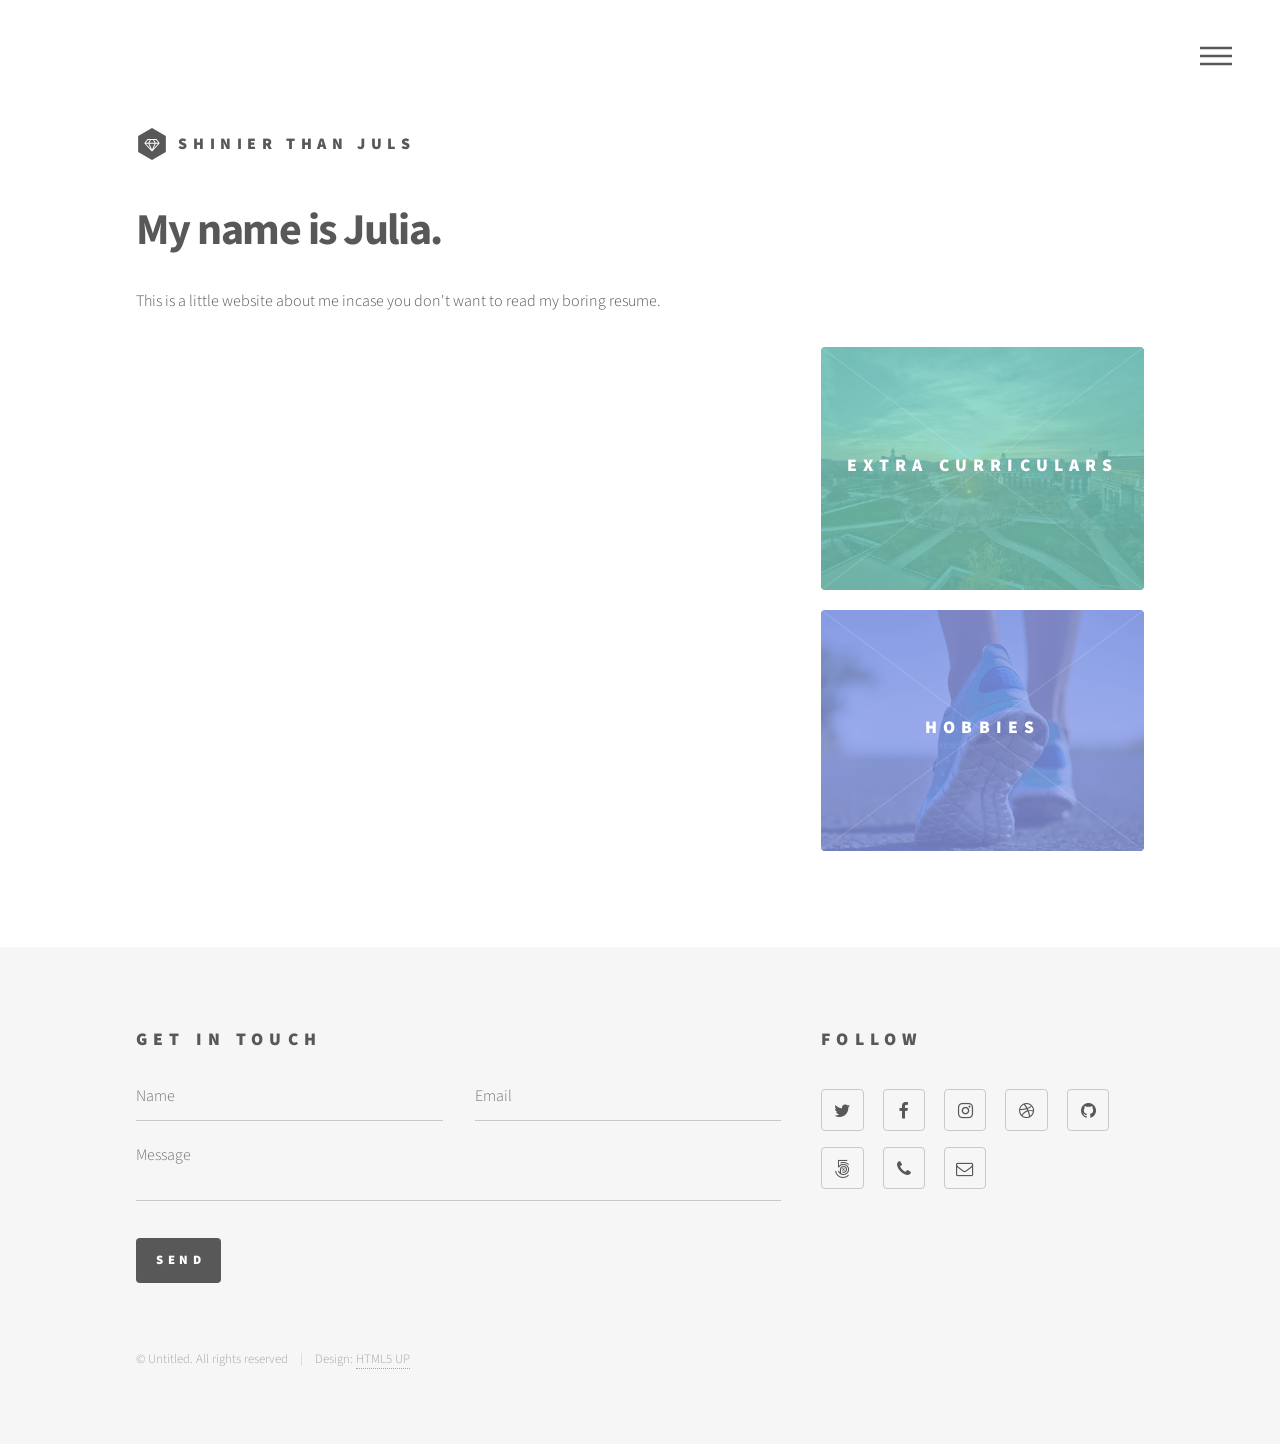
==== index.html @ e24ac751 "minor tweaks" ====
<!DOCTYPE HTML>
<!--
	Phantom by HTML5 UP
	html5up.net | @ajlkn
	Free for personal and commercial use under the CCA 3.0 license (html5up.net/license)
-->
<html>
	<head>
		<title>Hi my name is Julia</title>
		<meta charset="utf-8" />
		<meta name="viewport" content="width=device-width, initial-scale=1" />
		<!--[if lte IE 8]><script src="assets/js/ie/html5shiv.js"></script><![endif]-->
		<link rel="stylesheet" href="assets/css/main.css" />
		<!--[if lte IE 9]><link rel="stylesheet" href="assets/css/ie9.css" /><![endif]-->
		<!--[if lte IE 8]><link rel="stylesheet" href="assets/css/ie8.css" /><![endif]-->
	</head>
	<body>
		<!-- Wrapper -->
			<div id="wrapper">

				<!-- Header -->
					<header id="header">
						<div class="inner">

							<!-- Logo -->
								<a href="index.html" class="logo">
									<span class="symbol"><img src="images/logo.svg" alt="" /></span><span class="title">Shinier than Juls</span>
								</a>

							<!-- Nav -->
								<nav>
									<ul>
										<li><a href="#menu">Menu</a></li>
									</ul>
								</nav>

						</div>
					</header>

				<!-- Menu -->
					<nav id="menu">
						<h2>Menu</h2>
						<ul>
							<li><a href="index.html">Home</a></li>
							<li><a href="myBackground.html">Background</a></li>
							<li><a href="professionalExperience.html">Professional Experience</a></li>
							<li><a href="idols.html">Idols</a></li>
							<li><a href="travel.html">Travel Destinations</a></li>
							<li><a href="hobbies.html">Hobbies</a></li>
							<li><a href="resume.html">Resume</a></li>
						</ul>
					</nav>

				<!-- Main -->
					<div id="main">
						<div class="inner">
							<header>
								<h1>My name is Julia.</h1>
								<p>This is a little website about me incase you don't want to read my boring resume.</p>
							</header>
							<section class="tiles">
								<article class="style1">
									<span class="image">
										<img src="http://www.angelaamman.com/wp-content/uploads/2012/07/Walking-in-the-Woods.jpg" alt="" />
									</span>
									<a href="myBackground.html">
										<h2>My background</h2>
										<div class="content">
											<p>Growing up</p>
										</div>
									</a>
								</article>
								<article class="style2">
									<span class="image">
										<img src="http://flashwallpapers.com/wp-content/uploads/2015/06/New-York-City-Skyline-At-Sunset-1024x768.jpg" alt="" />
									</span>
									<a href="professionalExperience.html">
										<h2>Professional Experience</h2>
										<div class="content">
											<p>Working hard, or hardly working?</p>
										</div>
									</a>
								</article>
								<article class="style3">
									<span class="image">
										<img src="images/college-photo_23577-2.jpg" alt="" />
									</span>
									<a href="extraCurriculars.html">
										<h2>Extra Curriculars</h2>
										<div class="content">
											<p>Not just work work</p>
										</div>
									</a>
								</article>
								<article class="style4">
									<span class="image">
										<img src="http://static5.businessinsider.com/image/51c78be6ecad04d46a000006/3-big-fed-speeches-are-coming-up-this-week.jpg" alt="" />
									</span>
									<a href="idols.html">
										<h2>My idols</h2>
										<div class="content">
											<p>People who are smarter than me.</p>
										</div>
									</a>
								</article>
								<article class="style5">
									<span class="image">
										<img src="https://upload.wikimedia.org/wikipedia/commons/c/c5/Moraine_Lake_17092005.jpg" alt="" />
									</span>
									<a href="travel.html">
										<h2>Favoite Travel Destinations</h2>
										<div class="content">
											<p>Sed nisl arcu euismod sit amet nisi lorem etiam dolor veroeros et feugiat.</p>
										</div>
									</a>
								</article>
								<article class="style6">
									<span class="image">
										<img src="images/best-running-shoes-for-high-arches.jpeg" alt="" />
									</span>
									<a href="hobbies.html">
										<h2>Hobbies</h2>
										<div class="content">
											<p>Work hard play hard</p>
										</div>
									</a>
								</article>
								
							</section>
						</div>
					</div>

				<!-- Footer -->
					<footer id="footer">
						<div class="inner">
							<section>
								<h2>Get in touch</h2>
								<form method="post" action="#">
									<div class="field half first">
										<input type="text" name="name" id="name" placeholder="Name" />
									</div>
									<div class="field half">
										<input type="email" name="email" id="email" placeholder="Email" />
									</div>
									<div class="field">
										<textarea name="message" id="message" placeholder="Message"></textarea>
									</div>
									<ul class="actions">
										<li><input type="submit" value="Send" class="special" /></li>
									</ul>
								</form>
							</section>
							<section>
								<h2>Follow</h2>
								<ul class="icons">
									<li><a href="#" class="icon style2 fa-twitter"><span class="label">Twitter</span></a></li>
									<li><a href="#" class="icon style2 fa-facebook"><span class="label">Facebook</span></a></li>
									<li><a href="#" class="icon style2 fa-instagram"><span class="label">Instagram</span></a></li>
									<li><a href="#" class="icon style2 fa-dribbble"><span class="label">Dribbble</span></a></li>
									<li><a href="#" class="icon style2 fa-github"><span class="label">GitHub</span></a></li>
									<li><a href="#" class="icon style2 fa-500px"><span class="label">500px</span></a></li>
									<li><a href="#" class="icon style2 fa-phone"><span class="label">Phone</span></a></li>
									<li><a href="#" class="icon style2 fa-envelope-o"><span class="label">Email</span></a></li>
								</ul>
							</section>
							<ul class="copyright">
								<li>&copy; Untitled. All rights reserved</li><li>Design: <a href="http://html5up.net">HTML5 UP</a></li>
							</ul>
						</div>
					</footer>

			</div>

		<!-- Scripts -->
			<script src="assets/js/jquery.min.js"></script>
			<script src="assets/js/skel.min.js"></script>
			<script src="assets/js/util.js"></script>
			<!--[if lte IE 8]><script src="assets/js/ie/respond.min.js"></script><![endif]-->
			<script src="assets/js/main.js"></script>

	</body>
</html>
---- assets/css/main.css ----
@import url(font-awesome.min.css);
@import url("https://fonts.googleapis.com/css?family=Source+Sans+Pro:300,700,900");

/*
	Phantom by HTML5 UP
	html5up.net | @ajlkn
	Free for personal and commercial use under the CCA 3.0 license (html5up.net/license)
*/

/* Reset */

	html, body, div, span, applet, object, iframe, h1, h2, h3, h4, h5, h6, p, blockquote, pre, a, abbr, acronym, address, big, cite, code, del, dfn, em, img, ins, kbd, q, s, samp, small, strike, strong, sub, sup, tt, var, b, u, i, center, dl, dt, dd, ol, ul, li, fieldset, form, label, legend, table, caption, tbody, tfoot, thead, tr, th, td, article, aside, canvas, details, embed, figure, figcaption, footer, header, hgroup, menu, nav, output, ruby, section, summary, time, mark, audio, video {
		margin: 0;
		padding: 0;
		border: 0;
		font-size: 100%;
		font: inherit;
		vertical-align: baseline;
	}

	article, aside, details, figcaption, figure, footer, header, hgroup, menu, nav, section {
		display: block;
	}

	body {
		line-height: 1;
	}

	ol, ul {
		list-style: none;
	}

	blockquote, q {
		quotes: none;
	}

	blockquote:before, blockquote:after, q:before, q:after {
		content: '';
		content: none;
	}

	table {
		border-collapse: collapse;
		border-spacing: 0;
	}

	body {
		-webkit-text-size-adjust: none;
	}

/* Box Model */

	*, *:before, *:after {
		-moz-box-sizing: border-box;
		-webkit-box-sizing: border-box;
		box-sizing: border-box;
	}

/* Grid */

	.row {
		border-bottom: solid 1px transparent;
		-moz-box-sizing: border-box;
		-webkit-box-sizing: border-box;
		box-sizing: border-box;
	}

	.row > * {
		float: left;
		-moz-box-sizing: border-box;
		-webkit-box-sizing: border-box;
		box-sizing: border-box;
	}

	.row:after, .row:before {
		content: '';
		display: block;
		clear: both;
		height: 0;
	}

	.row.uniform > * > :first-child {
		margin-top: 0;
	}

	.row.uniform > * > :last-child {
		margin-bottom: 0;
	}

	.row.\30 \25 > * {
		padding: 0 0 0 0em;
	}

	.row.\30 \25 {
		margin: 0 0 -1px 0em;
	}

	.row.uniform.\30 \25 > * {
		padding: 0em 0 0 0em;
	}

	.row.uniform.\30 \25 {
		margin: 0em 0 -1px 0em;
	}

	.row > * {
		padding: 0 0 0 2em;
	}

	.row {
		margin: 0 0 -1px -2em;
	}

	.row.uniform > * {
		padding: 2em 0 0 2em;
	}

	.row.uniform {
		margin: -2em 0 -1px -2em;
	}

	.row.\32 00\25 > * {
		padding: 0 0 0 4em;
	}

	.row.\32 00\25 {
		margin: 0 0 -1px -4em;
	}

	.row.uniform.\32 00\25 > * {
		padding: 4em 0 0 4em;
	}

	.row.uniform.\32 00\25 {
		margin: -4em 0 -1px -4em;
	}

	.row.\31 50\25 > * {
		padding: 0 0 0 3em;
	}

	.row.\31 50\25 {
		margin: 0 0 -1px -3em;
	}

	.row.uniform.\31 50\25 > * {
		padding: 3em 0 0 3em;
	}

	.row.uniform.\31 50\25 {
		margin: -3em 0 -1px -3em;
	}

	.row.\35 0\25 > * {
		padding: 0 0 0 1em;
	}

	.row.\35 0\25 {
		margin: 0 0 -1px -1em;
	}

	.row.uniform.\35 0\25 > * {
		padding: 1em 0 0 1em;
	}

	.row.uniform.\35 0\25 {
		margin: -1em 0 -1px -1em;
	}

	.row.\32 5\25 > * {
		padding: 0 0 0 0.5em;
	}

	.row.\32 5\25 {
		margin: 0 0 -1px -0.5em;
	}

	.row.uniform.\32 5\25 > * {
		padding: 0.5em 0 0 0.5em;
	}

	.row.uniform.\32 5\25 {
		margin: -0.5em 0 -1px -0.5em;
	}

	.\31 2u, .\31 2u\24 {
		width: 100%;
		clear: none;
		margin-left: 0;
	}

	.\31 1u, .\31 1u\24 {
		width: 91.6666666667%;
		clear: none;
		margin-left: 0;
	}

	.\31 0u, .\31 0u\24 {
		width: 83.3333333333%;
		clear: none;
		margin-left: 0;
	}

	.\39 u, .\39 u\24 {
		width: 75%;
		clear: none;
		margin-left: 0;
	}

	.\38 u, .\38 u\24 {
		width: 66.6666666667%;
		clear: none;
		margin-left: 0;
	}

	.\37 u, .\37 u\24 {
		width: 58.3333333333%;
		clear: none;
		margin-left: 0;
	}

	.\36 u, .\36 u\24 {
		width: 50%;
		clear: none;
		margin-left: 0;
	}

	.\35 u, .\35 u\24 {
		width: 41.6666666667%;
		clear: none;
		margin-left: 0;
	}

	.\34 u, .\34 u\24 {
		width: 33.3333333333%;
		clear: none;
		margin-left: 0;
	}

	.\33 u, .\33 u\24 {
		width: 25%;
		clear: none;
		margin-left: 0;
	}

	.\32 u, .\32 u\24 {
		width: 16.6666666667%;
		clear: none;
		margin-left: 0;
	}

	.\31 u, .\31 u\24 {
		width: 8.3333333333%;
		clear: none;
		margin-left: 0;
	}

	.\31 2u\24 + *,
	.\31 1u\24 + *,
	.\31 0u\24 + *,
	.\39 u\24 + *,
	.\38 u\24 + *,
	.\37 u\24 + *,
	.\36 u\24 + *,
	.\35 u\24 + *,
	.\34 u\24 + *,
	.\33 u\24 + *,
	.\32 u\24 + *,
	.\31 u\24 + * {
		clear: left;
	}

	.\-11u {
		margin-left: 91.66667%;
	}

	.\-10u {
		margin-left: 83.33333%;
	}

	.\-9u {
		margin-left: 75%;
	}

	.\-8u {
		margin-left: 66.66667%;
	}

	.\-7u {
		margin-left: 58.33333%;
	}

	.\-6u {
		margin-left: 50%;
	}

	.\-5u {
		margin-left: 41.66667%;
	}

	.\-4u {
		margin-left: 33.33333%;
	}

	.\-3u {
		margin-left: 25%;
	}

	.\-2u {
		margin-left: 16.66667%;
	}

	.\-1u {
		margin-left: 8.33333%;
	}

	@media screen and (max-width: 1680px) {

		.row > * {
			padding: 0 0 0 2em;
		}

		.row {
			margin: 0 0 -1px -2em;
		}

		.row.uniform > * {
			padding: 2em 0 0 2em;
		}

		.row.uniform {
			margin: -2em 0 -1px -2em;
		}

		.row.\32 00\25 > * {
			padding: 0 0 0 4em;
		}

		.row.\32 00\25 {
			margin: 0 0 -1px -4em;
		}

		.row.uniform.\32 00\25 > * {
			padding: 4em 0 0 4em;
		}

		.row.uniform.\32 00\25 {
			margin: -4em 0 -1px -4em;
		}

		.row.\31 50\25 > * {
			padding: 0 0 0 3em;
		}

		.row.\31 50\25 {
			margin: 0 0 -1px -3em;
		}

		.row.uniform.\31 50\25 > * {
			padding: 3em 0 0 3em;
		}

		.row.uniform.\31 50\25 {
			margin: -3em 0 -1px -3em;
		}

		.row.\35 0\25 > * {
			padding: 0 0 0 1em;
		}

		.row.\35 0\25 {
			margin: 0 0 -1px -1em;
		}

		.row.uniform.\35 0\25 > * {
			padding: 1em 0 0 1em;
		}

		.row.uniform.\35 0\25 {
			margin: -1em 0 -1px -1em;
		}

		.row.\32 5\25 > * {
			padding: 0 0 0 0.5em;
		}

		.row.\32 5\25 {
			margin: 0 0 -1px -0.5em;
		}

		.row.uniform.\32 5\25 > * {
			padding: 0.5em 0 0 0.5em;
		}

		.row.uniform.\32 5\25 {
			margin: -0.5em 0 -1px -0.5em;
		}

		.\31 2u\28xlarge\29, .\31 2u\24\28xlarge\29 {
			width: 100%;
			clear: none;
			margin-left: 0;
		}

		.\31 1u\28xlarge\29, .\31 1u\24\28xlarge\29 {
			width: 91.6666666667%;
			clear: none;
			margin-left: 0;
		}

		.\31 0u\28xlarge\29, .\31 0u\24\28xlarge\29 {
			width: 83.3333333333%;
			clear: none;
			margin-left: 0;
		}

		.\39 u\28xlarge\29, .\39 u\24\28xlarge\29 {
			width: 75%;
			clear: none;
			margin-left: 0;
		}

		.\38 u\28xlarge\29, .\38 u\24\28xlarge\29 {
			width: 66.6666666667%;
			clear: none;
			margin-left: 0;
		}

		.\37 u\28xlarge\29, .\37 u\24\28xlarge\29 {
			width: 58.3333333333%;
			clear: none;
			margin-left: 0;
		}

		.\36 u\28xlarge\29, .\36 u\24\28xlarge\29 {
			width: 50%;
			clear: none;
			margin-left: 0;
		}

		.\35 u\28xlarge\29, .\35 u\24\28xlarge\29 {
			width: 41.6666666667%;
			clear: none;
			margin-left: 0;
		}

		.\34 u\28xlarge\29, .\34 u\24\28xlarge\29 {
			width: 33.3333333333%;
			clear: none;
			margin-left: 0;
		}

		.\33 u\28xlarge\29, .\33 u\24\28xlarge\29 {
			width: 25%;
			clear: none;
			margin-left: 0;
		}

		.\32 u\28xlarge\29, .\32 u\24\28xlarge\29 {
			width: 16.6666666667%;
			clear: none;
			margin-left: 0;
		}

		.\31 u\28xlarge\29, .\31 u\24\28xlarge\29 {
			width: 8.3333333333%;
			clear: none;
			margin-left: 0;
		}

		.\31 2u\24\28xlarge\29 + *,
		.\31 1u\24\28xlarge\29 + *,
		.\31 0u\24\28xlarge\29 + *,
		.\39 u\24\28xlarge\29 + *,
		.\38 u\24\28xlarge\29 + *,
		.\37 u\24\28xlarge\29 + *,
		.\36 u\24\28xlarge\29 + *,
		.\35 u\24\28xlarge\29 + *,
		.\34 u\24\28xlarge\29 + *,
		.\33 u\24\28xlarge\29 + *,
		.\32 u\24\28xlarge\29 + *,
		.\31 u\24\28xlarge\29 + * {
			clear: left;
		}

		.\-11u\28xlarge\29 {
			margin-left: 91.66667%;
		}

		.\-10u\28xlarge\29 {
			margin-left: 83.33333%;
		}

		.\-9u\28xlarge\29 {
			margin-left: 75%;
		}

		.\-8u\28xlarge\29 {
			margin-left: 66.66667%;
		}

		.\-7u\28xlarge\29 {
			margin-left: 58.33333%;
		}

		.\-6u\28xlarge\29 {
			margin-left: 50%;
		}

		.\-5u\28xlarge\29 {
			margin-left: 41.66667%;
		}

		.\-4u\28xlarge\29 {
			margin-left: 33.33333%;
		}

		.\-3u\28xlarge\29 {
			margin-left: 25%;
		}

		.\-2u\28xlarge\29 {
			margin-left: 16.66667%;
		}

		.\-1u\28xlarge\29 {
			margin-left: 8.33333%;
		}

	}

	@media screen and (max-width: 1280px) {

		.row > * {
			padding: 0 0 0 2em;
		}

		.row {
			margin: 0 0 -1px -2em;
		}

		.row.uniform > * {
			padding: 2em 0 0 2em;
		}

		.row.uniform {
			margin: -2em 0 -1px -2em;
		}

		.row.\32 00\25 > * {
			padding: 0 0 0 4em;
		}

		.row.\32 00\25 {
			margin: 0 0 -1px -4em;
		}

		.row.uniform.\32 00\25 > * {
			padding: 4em 0 0 4em;
		}

		.row.uniform.\32 00\25 {
			margin: -4em 0 -1px -4em;
		}

		.row.\31 50\25 > * {
			padding: 0 0 0 3em;
		}

		.row.\31 50\25 {
			margin: 0 0 -1px -3em;
		}

		.row.uniform.\31 50\25 > * {
			padding: 3em 0 0 3em;
		}

		.row.uniform.\31 50\25 {
			margin: -3em 0 -1px -3em;
		}

		.row.\35 0\25 > * {
			padding: 0 0 0 1em;
		}

		.row.\35 0\25 {
			margin: 0 0 -1px -1em;
		}

		.row.uniform.\35 0\25 > * {
			padding: 1em 0 0 1em;
		}

		.row.uniform.\35 0\25 {
			margin: -1em 0 -1px -1em;
		}

		.row.\32 5\25 > * {
			padding: 0 0 0 0.5em;
		}

		.row.\32 5\25 {
			margin: 0 0 -1px -0.5em;
		}

		.row.uniform.\32 5\25 > * {
			padding: 0.5em 0 0 0.5em;
		}

		.row.uniform.\32 5\25 {
			margin: -0.5em 0 -1px -0.5em;
		}

		.\31 2u\28large\29, .\31 2u\24\28large\29 {
			width: 100%;
			clear: none;
			margin-left: 0;
		}

		.\31 1u\28large\29, .\31 1u\24\28large\29 {
			width: 91.6666666667%;
			clear: none;
			margin-left: 0;
		}

		.\31 0u\28large\29, .\31 0u\24\28large\29 {
			width: 83.3333333333%;
			clear: none;
			margin-left: 0;
		}

		.\39 u\28large\29, .\39 u\24\28large\29 {
			width: 75%;
			clear: none;
			margin-left: 0;
		}

		.\38 u\28large\29, .\38 u\24\28large\29 {
			width: 66.6666666667%;
			clear: none;
			margin-left: 0;
		}

		.\37 u\28large\29, .\37 u\24\28large\29 {
			width: 58.3333333333%;
			clear: none;
			margin-left: 0;
		}

		.\36 u\28large\29, .\36 u\24\28large\29 {
			width: 50%;
			clear: none;
			margin-left: 0;
		}

		.\35 u\28large\29, .\35 u\24\28large\29 {
			width: 41.6666666667%;
			clear: none;
			margin-left: 0;
		}

		.\34 u\28large\29, .\34 u\24\28large\29 {
			width: 33.3333333333%;
			clear: none;
			margin-left: 0;
		}

		.\33 u\28large\29, .\33 u\24\28large\29 {
			width: 25%;
			clear: none;
			margin-left: 0;
		}

		.\32 u\28large\29, .\32 u\24\28large\29 {
			width: 16.6666666667%;
			clear: none;
			margin-left: 0;
		}

		.\31 u\28large\29, .\31 u\24\28large\29 {
			width: 8.3333333333%;
			clear: none;
			margin-left: 0;
		}

		.\31 2u\24\28large\29 + *,
		.\31 1u\24\28large\29 + *,
		.\31 0u\24\28large\29 + *,
		.\39 u\24\28large\29 + *,
		.\38 u\24\28large\29 + *,
		.\37 u\24\28large\29 + *,
		.\36 u\24\28large\29 + *,
		.\35 u\24\28large\29 + *,
		.\34 u\24\28large\29 + *,
		.\33 u\24\28large\29 + *,
		.\32 u\24\28large\29 + *,
		.\31 u\24\28large\29 + * {
			clear: left;
		}

		.\-11u\28large\29 {
			margin-left: 91.66667%;
		}

		.\-10u\28large\29 {
			margin-left: 83.33333%;
		}

		.\-9u\28large\29 {
			margin-left: 75%;
		}

		.\-8u\28large\29 {
			margin-left: 66.66667%;
		}

		.\-7u\28large\29 {
			margin-left: 58.33333%;
		}

		.\-6u\28large\29 {
			margin-left: 50%;
		}

		.\-5u\28large\29 {
			margin-left: 41.66667%;
		}

		.\-4u\28large\29 {
			margin-left: 33.33333%;
		}

		.\-3u\28large\29 {
			margin-left: 25%;
		}

		.\-2u\28large\29 {
			margin-left: 16.66667%;
		}

		.\-1u\28large\29 {
			margin-left: 8.33333%;
		}

	}

	@media screen and (max-width: 980px) {

		.row > * {
			padding: 0 0 0 1.5em;
		}

		.row {
			margin: 0 0 -1px -1.5em;
		}

		.row.uniform > * {
			padding: 1.5em 0 0 1.5em;
		}

		.row.uniform {
			margin: -1.5em 0 -1px -1.5em;
		}

		.row.\32 00\25 > * {
			padding: 0 0 0 3em;
		}

		.row.\32 00\25 {
			margin: 0 0 -1px -3em;
		}

		.row.uniform.\32 00\25 > * {
			padding: 3em 0 0 3em;
		}

		.row.uniform.\32 00\25 {
			margin: -3em 0 -1px -3em;
		}

		.row.\31 50\25 > * {
			padding: 0 0 0 2.25em;
		}

		.row.\31 50\25 {
			margin: 0 0 -1px -2.25em;
		}

		.row.uniform.\31 50\25 > * {
			padding: 2.25em 0 0 2.25em;
		}

		.row.uniform.\31 50\25 {
			margin: -2.25em 0 -1px -2.25em;
		}

		.row.\35 0\25 > * {
			padding: 0 0 0 0.75em;
		}

		.row.\35 0\25 {
			margin: 0 0 -1px -0.75em;
		}

		.row.uniform.\35 0\25 > * {
			padding: 0.75em 0 0 0.75em;
		}

		.row.uniform.\35 0\25 {
			margin: -0.75em 0 -1px -0.75em;
		}

		.row.\32 5\25 > * {
			padding: 0 0 0 0.375em;
		}

		.row.\32 5\25 {
			margin: 0 0 -1px -0.375em;
		}

		.row.uniform.\32 5\25 > * {
			padding: 0.375em 0 0 0.375em;
		}

		.row.uniform.\32 5\25 {
			margin: -0.375em 0 -1px -0.375em;
		}

		.\31 2u\28medium\29, .\31 2u\24\28medium\29 {
			width: 100%;
			clear: none;
			margin-left: 0;
		}

		.\31 1u\28medium\29, .\31 1u\24\28medium\29 {
			width: 91.6666666667%;
			clear: none;
			margin-left: 0;
		}

		.\31 0u\28medium\29, .\31 0u\24\28medium\29 {
			width: 83.3333333333%;
			clear: none;
			margin-left: 0;
		}

		.\39 u\28medium\29, .\39 u\24\28medium\29 {
			width: 75%;
			clear: none;
			margin-left: 0;
		}

		.\38 u\28medium\29, .\38 u\24\28medium\29 {
			width: 66.6666666667%;
			clear: none;
			margin-left: 0;
		}

		.\37 u\28medium\29, .\37 u\24\28medium\29 {
			width: 58.3333333333%;
			clear: none;
			margin-left: 0;
		}

		.\36 u\28medium\29, .\36 u\24\28medium\29 {
			width: 50%;
			clear: none;
			margin-left: 0;
		}

		.\35 u\28medium\29, .\35 u\24\28medium\29 {
			width: 41.6666666667%;
			clear: none;
			margin-left: 0;
		}

		.\34 u\28medium\29, .\34 u\24\28medium\29 {
			width: 33.3333333333%;
			clear: none;
			margin-left: 0;
		}

		.\33 u\28medium\29, .\33 u\24\28medium\29 {
			width: 25%;
			clear: none;
			margin-left: 0;
		}

		.\32 u\28medium\29, .\32 u\24\28medium\29 {
			width: 16.6666666667%;
			clear: none;
			margin-left: 0;
		}

		.\31 u\28medium\29, .\31 u\24\28medium\29 {
			width: 8.3333333333%;
			clear: none;
			margin-left: 0;
		}

		.\31 2u\24\28medium\29 + *,
		.\31 1u\24\28medium\29 + *,
		.\31 0u\24\28medium\29 + *,
		.\39 u\24\28medium\29 + *,
		.\38 u\24\28medium\29 + *,
		.\37 u\24\28medium\29 + *,
		.\36 u\24\28medium\29 + *,
		.\35 u\24\28medium\29 + *,
		.\34 u\24\28medium\29 + *,
		.\33 u\24\28medium\29 + *,
		.\32 u\24\28medium\29 + *,
		.\31 u\24\28medium\29 + * {
			clear: left;
		}

		.\-11u\28medium\29 {
			margin-left: 91.66667%;
		}

		.\-10u\28medium\29 {
			margin-left: 83.33333%;
		}

		.\-9u\28medium\29 {
			margin-left: 75%;
		}

		.\-8u\28medium\29 {
			margin-left: 66.66667%;
		}

		.\-7u\28medium\29 {
			margin-left: 58.33333%;
		}

		.\-6u\28medium\29 {
			margin-left: 50%;
		}

		.\-5u\28medium\29 {
			margin-left: 41.66667%;
		}

		.\-4u\28medium\29 {
			margin-left: 33.33333%;
		}

		.\-3u\28medium\29 {
			margin-left: 25%;
		}

		.\-2u\28medium\29 {
			margin-left: 16.66667%;
		}

		.\-1u\28medium\29 {
			margin-left: 8.33333%;
		}

	}

	@media screen and (max-width: 736px) {

		.row > * {
			padding: 0 0 0 1em;
		}

		.row {
			margin: 0 0 -1px -1em;
		}

		.row.uniform > * {
			padding: 1em 0 0 1em;
		}

		.row.uniform {
			margin: -1em 0 -1px -1em;
		}

		.row.\32 00\25 > * {
			padding: 0 0 0 2em;
		}

		.row.\32 00\25 {
			margin: 0 0 -1px -2em;
		}

		.row.uniform.\32 00\25 > * {
			padding: 2em 0 0 2em;
		}

		.row.uniform.\32 00\25 {
			margin: -2em 0 -1px -2em;
		}

		.row.\31 50\25 > * {
			padding: 0 0 0 1.5em;
		}

		.row.\31 50\25 {
			margin: 0 0 -1px -1.5em;
		}

		.row.uniform.\31 50\25 > * {
			padding: 1.5em 0 0 1.5em;
		}

		.row.uniform.\31 50\25 {
			margin: -1.5em 0 -1px -1.5em;
		}

		.row.\35 0\25 > * {
			padding: 0 0 0 0.5em;
		}

		.row.\35 0\25 {
			margin: 0 0 -1px -0.5em;
		}

		.row.uniform.\35 0\25 > * {
			padding: 0.5em 0 0 0.5em;
		}

		.row.uniform.\35 0\25 {
			margin: -0.5em 0 -1px -0.5em;
		}

		.row.\32 5\25 > * {
			padding: 0 0 0 0.25em;
		}

		.row.\32 5\25 {
			margin: 0 0 -1px -0.25em;
		}

		.row.uniform.\32 5\25 > * {
			padding: 0.25em 0 0 0.25em;
		}

		.row.uniform.\32 5\25 {
			margin: -0.25em 0 -1px -0.25em;
		}

		.\31 2u\28small\29, .\31 2u\24\28small\29 {
			width: 100%;
			clear: none;
			margin-left: 0;
		}

		.\31 1u\28small\29, .\31 1u\24\28small\29 {
			width: 91.6666666667%;
			clear: none;
			margin-left: 0;
		}

		.\31 0u\28small\29, .\31 0u\24\28small\29 {
			width: 83.3333333333%;
			clear: none;
			margin-left: 0;
		}

		.\39 u\28small\29, .\39 u\24\28small\29 {
			width: 75%;
			clear: none;
			margin-left: 0;
		}

		.\38 u\28small\29, .\38 u\24\28small\29 {
			width: 66.6666666667%;
			clear: none;
			margin-left: 0;
		}

		.\37 u\28small\29, .\37 u\24\28small\29 {
			width: 58.3333333333%;
			clear: none;
			margin-left: 0;
		}

		.\36 u\28small\29, .\36 u\24\28small\29 {
			width: 50%;
			clear: none;
			margin-left: 0;
		}

		.\35 u\28small\29, .\35 u\24\28small\29 {
			width: 41.6666666667%;
			clear: none;
			margin-left: 0;
		}

		.\34 u\28small\29, .\34 u\24\28small\29 {
			width: 33.3333333333%;
			clear: none;
			margin-left: 0;
		}

		.\33 u\28small\29, .\33 u\24\28small\29 {
			width: 25%;
			clear: none;
			margin-left: 0;
		}

		.\32 u\28small\29, .\32 u\24\28small\29 {
			width: 16.6666666667%;
			clear: none;
			margin-left: 0;
		}

		.\31 u\28small\29, .\31 u\24\28small\29 {
			width: 8.3333333333%;
			clear: none;
			margin-left: 0;
		}

		.\31 2u\24\28small\29 + *,
		.\31 1u\24\28small\29 + *,
		.\31 0u\24\28small\29 + *,
		.\39 u\24\28small\29 + *,
		.\38 u\24\28small\29 + *,
		.\37 u\24\28small\29 + *,
		.\36 u\24\28small\29 + *,
		.\35 u\24\28small\29 + *,
		.\34 u\24\28small\29 + *,
		.\33 u\24\28small\29 + *,
		.\32 u\24\28small\29 + *,
		.\31 u\24\28small\29 + * {
			clear: left;
		}

		.\-11u\28small\29 {
			margin-left: 91.66667%;
		}

		.\-10u\28small\29 {
			margin-left: 83.33333%;
		}

		.\-9u\28small\29 {
			margin-left: 75%;
		}

		.\-8u\28small\29 {
			margin-left: 66.66667%;
		}

		.\-7u\28small\29 {
			margin-left: 58.33333%;
		}

		.\-6u\28small\29 {
			margin-left: 50%;
		}

		.\-5u\28small\29 {
			margin-left: 41.66667%;
		}

		.\-4u\28small\29 {
			margin-left: 33.33333%;
		}

		.\-3u\28small\29 {
			margin-left: 25%;
		}

		.\-2u\28small\29 {
			margin-left: 16.66667%;
		}

		.\-1u\28small\29 {
			margin-left: 8.33333%;
		}

	}

	@media screen and (max-width: 480px) {

		.row > * {
			padding: 0 0 0 1em;
		}

		.row {
			margin: 0 0 -1px -1em;
		}

		.row.uniform > * {
			padding: 1em 0 0 1em;
		}

		.row.uniform {
			margin: -1em 0 -1px -1em;
		}

		.row.\32 00\25 > * {
			padding: 0 0 0 2em;
		}

		.row.\32 00\25 {
			margin: 0 0 -1px -2em;
		}

		.row.uniform.\32 00\25 > * {
			padding: 2em 0 0 2em;
		}

		.row.uniform.\32 00\25 {
			margin: -2em 0 -1px -2em;
		}

		.row.\31 50\25 > * {
			padding: 0 0 0 1.5em;
		}

		.row.\31 50\25 {
			margin: 0 0 -1px -1.5em;
		}

		.row.uniform.\31 50\25 > * {
			padding: 1.5em 0 0 1.5em;
		}

		.row.uniform.\31 50\25 {
			margin: -1.5em 0 -1px -1.5em;
		}

		.row.\35 0\25 > * {
			padding: 0 0 0 0.5em;
		}

		.row.\35 0\25 {
			margin: 0 0 -1px -0.5em;
		}

		.row.uniform.\35 0\25 > * {
			padding: 0.5em 0 0 0.5em;
		}

		.row.uniform.\35 0\25 {
			margin: -0.5em 0 -1px -0.5em;
		}

		.row.\32 5\25 > * {
			padding: 0 0 0 0.25em;
		}

		.row.\32 5\25 {
			margin: 0 0 -1px -0.25em;
		}

		.row.uniform.\32 5\25 > * {
			padding: 0.25em 0 0 0.25em;
		}

		.row.uniform.\32 5\25 {
			margin: -0.25em 0 -1px -0.25em;
		}

		.\31 2u\28xsmall\29, .\31 2u\24\28xsmall\29 {
			width: 100%;
			clear: none;
			margin-left: 0;
		}

		.\31 1u\28xsmall\29, .\31 1u\24\28xsmall\29 {
			width: 91.6666666667%;
			clear: none;
			margin-left: 0;
		}

		.\31 0u\28xsmall\29, .\31 0u\24\28xsmall\29 {
			width: 83.3333333333%;
			clear: none;
			margin-left: 0;
		}

		.\39 u\28xsmall\29, .\39 u\24\28xsmall\29 {
			width: 75%;
			clear: none;
			margin-left: 0;
		}

		.\38 u\28xsmall\29, .\38 u\24\28xsmall\29 {
			width: 66.6666666667%;
			clear: none;
			margin-left: 0;
		}

		.\37 u\28xsmall\29, .\37 u\24\28xsmall\29 {
			width: 58.3333333333%;
			clear: none;
			margin-left: 0;
		}

		.\36 u\28xsmall\29, .\36 u\24\28xsmall\29 {
			width: 50%;
			clear: none;
			margin-left: 0;
		}

		.\35 u\28xsmall\29, .\35 u\24\28xsmall\29 {
			width: 41.6666666667%;
			clear: none;
			margin-left: 0;
		}

		.\34 u\28xsmall\29, .\34 u\24\28xsmall\29 {
			width: 33.3333333333%;
			clear: none;
			margin-left: 0;
		}

		.\33 u\28xsmall\29, .\33 u\24\28xsmall\29 {
			width: 25%;
			clear: none;
			margin-left: 0;
		}

		.\32 u\28xsmall\29, .\32 u\24\28xsmall\29 {
			width: 16.6666666667%;
			clear: none;
			margin-left: 0;
		}

		.\31 u\28xsmall\29, .\31 u\24\28xsmall\29 {
			width: 8.3333333333%;
			clear: none;
			margin-left: 0;
		}

		.\31 2u\24\28xsmall\29 + *,
		.\31 1u\24\28xsmall\29 + *,
		.\31 0u\24\28xsmall\29 + *,
		.\39 u\24\28xsmall\29 + *,
		.\38 u\24\28xsmall\29 + *,
		.\37 u\24\28xsmall\29 + *,
		.\36 u\24\28xsmall\29 + *,
		.\35 u\24\28xsmall\29 + *,
		.\34 u\24\28xsmall\29 + *,
		.\33 u\24\28xsmall\29 + *,
		.\32 u\24\28xsmall\29 + *,
		.\31 u\24\28xsmall\29 + * {
			clear: left;
		}

		.\-11u\28xsmall\29 {
			margin-left: 91.66667%;
		}

		.\-10u\28xsmall\29 {
			margin-left: 83.33333%;
		}

		.\-9u\28xsmall\29 {
			margin-left: 75%;
		}

		.\-8u\28xsmall\29 {
			margin-left: 66.66667%;
		}

		.\-7u\28xsmall\29 {
			margin-left: 58.33333%;
		}

		.\-6u\28xsmall\29 {
			margin-left: 50%;
		}

		.\-5u\28xsmall\29 {
			margin-left: 41.66667%;
		}

		.\-4u\28xsmall\29 {
			margin-left: 33.33333%;
		}

		.\-3u\28xsmall\29 {
			margin-left: 25%;
		}

		.\-2u\28xsmall\29 {
			margin-left: 16.66667%;
		}

		.\-1u\28xsmall\29 {
			margin-left: 8.33333%;
		}

	}

	@media screen and (max-width: 360px) {

		.row > * {
			padding: 0 0 0 1em;
		}

		.row {
			margin: 0 0 -1px -1em;
		}

		.row.uniform > * {
			padding: 1em 0 0 1em;
		}

		.row.uniform {
			margin: -1em 0 -1px -1em;
		}

		.row.\32 00\25 > * {
			padding: 0 0 0 2em;
		}

		.row.\32 00\25 {
			margin: 0 0 -1px -2em;
		}

		.row.uniform.\32 00\25 > * {
			padding: 2em 0 0 2em;
		}

		.row.uniform.\32 00\25 {
			margin: -2em 0 -1px -2em;
		}

		.row.\31 50\25 > * {
			padding: 0 0 0 1.5em;
		}

		.row.\31 50\25 {
			margin: 0 0 -1px -1.5em;
		}

		.row.uniform.\31 50\25 > * {
			padding: 1.5em 0 0 1.5em;
		}

		.row.uniform.\31 50\25 {
			margin: -1.5em 0 -1px -1.5em;
		}

		.row.\35 0\25 > * {
			padding: 0 0 0 0.5em;
		}

		.row.\35 0\25 {
			margin: 0 0 -1px -0.5em;
		}

		.row.uniform.\35 0\25 > * {
			padding: 0.5em 0 0 0.5em;
		}

		.row.uniform.\35 0\25 {
			margin: -0.5em 0 -1px -0.5em;
		}

		.row.\32 5\25 > * {
			padding: 0 0 0 0.25em;
		}

		.row.\32 5\25 {
			margin: 0 0 -1px -0.25em;
		}

		.row.uniform.\32 5\25 > * {
			padding: 0.25em 0 0 0.25em;
		}

		.row.uniform.\32 5\25 {
			margin: -0.25em 0 -1px -0.25em;
		}

		.\31 2u\28xxsmall\29, .\31 2u\24\28xxsmall\29 {
			width: 100%;
			clear: none;
			margin-left: 0;
		}

		.\31 1u\28xxsmall\29, .\31 1u\24\28xxsmall\29 {
			width: 91.6666666667%;
			clear: none;
			margin-left: 0;
		}

		.\31 0u\28xxsmall\29, .\31 0u\24\28xxsmall\29 {
			width: 83.3333333333%;
			clear: none;
			margin-left: 0;
		}

		.\39 u\28xxsmall\29, .\39 u\24\28xxsmall\29 {
			width: 75%;
			clear: none;
			margin-left: 0;
		}

		.\38 u\28xxsmall\29, .\38 u\24\28xxsmall\29 {
			width: 66.6666666667%;
			clear: none;
			margin-left: 0;
		}

		.\37 u\28xxsmall\29, .\37 u\24\28xxsmall\29 {
			width: 58.3333333333%;
			clear: none;
			margin-left: 0;
		}

		.\36 u\28xxsmall\29, .\36 u\24\28xxsmall\29 {
			width: 50%;
			clear: none;
			margin-left: 0;
		}

		.\35 u\28xxsmall\29, .\35 u\24\28xxsmall\29 {
			width: 41.6666666667%;
			clear: none;
			margin-left: 0;
		}

		.\34 u\28xxsmall\29, .\34 u\24\28xxsmall\29 {
			width: 33.3333333333%;
			clear: none;
			margin-left: 0;
		}

		.\33 u\28xxsmall\29, .\33 u\24\28xxsmall\29 {
			width: 25%;
			clear: none;
			margin-left: 0;
		}

		.\32 u\28xxsmall\29, .\32 u\24\28xxsmall\29 {
			width: 16.6666666667%;
			clear: none;
			margin-left: 0;
		}

		.\31 u\28xxsmall\29, .\31 u\24\28xxsmall\29 {
			width: 8.3333333333%;
			clear: none;
			margin-left: 0;
		}

		.\31 2u\24\28xxsmall\29 + *,
		.\31 1u\24\28xxsmall\29 + *,
		.\31 0u\24\28xxsmall\29 + *,
		.\39 u\24\28xxsmall\29 + *,
		.\38 u\24\28xxsmall\29 + *,
		.\37 u\24\28xxsmall\29 + *,
		.\36 u\24\28xxsmall\29 + *,
		.\35 u\24\28xxsmall\29 + *,
		.\34 u\24\28xxsmall\29 + *,
		.\33 u\24\28xxsmall\29 + *,
		.\32 u\24\28xxsmall\29 + *,
		.\31 u\24\28xxsmall\29 + * {
			clear: left;
		}

		.\-11u\28xxsmall\29 {
			margin-left: 91.66667%;
		}

		.\-10u\28xxsmall\29 {
			margin-left: 83.33333%;
		}

		.\-9u\28xxsmall\29 {
			margin-left: 75%;
		}

		.\-8u\28xxsmall\29 {
			margin-left: 66.66667%;
		}

		.\-7u\28xxsmall\29 {
			margin-left: 58.33333%;
		}

		.\-6u\28xxsmall\29 {
			margin-left: 50%;
		}

		.\-5u\28xxsmall\29 {
			margin-left: 41.66667%;
		}

		.\-4u\28xxsmall\29 {
			margin-left: 33.33333%;
		}

		.\-3u\28xxsmall\29 {
			margin-left: 25%;
		}

		.\-2u\28xxsmall\29 {
			margin-left: 16.66667%;
		}

		.\-1u\28xxsmall\29 {
			margin-left: 8.33333%;
		}

	}

/* Basic */

	@-ms-viewport {
		width: device-width;
	}

	body {
		-ms-overflow-style: scrollbar;
	}

	@media screen and (max-width: 480px) {

		html, body {
			min-width: 320px;
		}

	}

	body {
		background: #ffffff;
	}

		body.is-loading *, body.is-loading *:before, body.is-loading *:after {
			-moz-animation: none !important;
			-webkit-animation: none !important;
			-ms-animation: none !important;
			animation: none !important;
			-moz-transition: none !important;
			-webkit-transition: none !important;
			-ms-transition: none !important;
			transition: none !important;
		}

/* Type */

	body, input, select, textarea {
		color: #585858;
		font-family: "Source Sans Pro", Helvetica, sans-serif;
		font-size: 16pt;
		font-weight: 300;
		line-height: 1.75;
	}

		@media screen and (max-width: 1680px) {

			body, input, select, textarea {
				font-size: 14pt;
			}

		}

		@media screen and (max-width: 1280px) {

			body, input, select, textarea {
				font-size: 12pt;
			}

		}

	a {
		-moz-transition: border-bottom-color 0.2s ease, color 0.2s ease;
		-webkit-transition: border-bottom-color 0.2s ease, color 0.2s ease;
		-ms-transition: border-bottom-color 0.2s ease, color 0.2s ease;
		transition: border-bottom-color 0.2s ease, color 0.2s ease;
		text-decoration: none;
		color: #585858;
		border-bottom: dotted 1px rgba(88, 88, 88, 0.5);
	}

		a:hover {
			border-bottom-color: transparent;
			color: #f2849e !important;
		}

	strong, b {
		font-weight: 900;
	}

	em, i {
		font-style: italic;
	}

	p {
		margin: 0 0 2em 0;
	}

	h1 {
		font-size: 2.75em;
		font-weight: 700;
		line-height: 1.3;
		margin: 0 0 1em 0;
		letter-spacing: -0.035em;
	}

		h1 a {
			color: inherit;
		}

		@media screen and (max-width: 736px) {

			h1 {
				font-size: 2em;
				margin: 0 0 1em 0;
			}

		}

		@media screen and (max-width: 360px) {

			h1 {
				font-size: 1.75em;
			}

		}

	h2, h3, h4, h5, h6 {
		font-weight: 900;
		line-height: 1.5;
		margin: 0 0 2em 0;
		text-transform: uppercase;
		letter-spacing: 0.35em;
	}

		h2 a, h3 a, h4 a, h5 a, h6 a {
			color: inherit;
		}

	h2 {
		font-size: 1.1em;
	}

	h3 {
		font-size: 1em;
	}

	h4 {
		font-size: 0.8em;
	}

	h5 {
		font-size: 0.8em;
	}

	h6 {
		font-size: 0.8em;
	}

	@media screen and (max-width: 980px) {

		h1 br, h2 br, h3 br, h4 br, h5 br, h6 br {
			display: none;
		}

	}

	@media screen and (max-width: 736px) {

		h2 {
			font-size: 1em;
		}

		h3 {
			font-size: 0.8em;
		}

	}

	sub {
		font-size: 0.8em;
		position: relative;
		top: 0.5em;
	}

	sup {
		font-size: 0.8em;
		position: relative;
		top: -0.5em;
	}

	blockquote {
		border-left: solid 4px #c9c9c9;
		font-style: italic;
		margin: 0 0 2em 0;
		padding: 0.5em 0 0.5em 2em;
	}

	code {
		background: rgba(144, 144, 144, 0.075);
		border-radius: 4px;
		border: solid 1px #c9c9c9;
		font-family: "Courier New", monospace;
		font-size: 0.9em;
		margin: 0 0.25em;
		padding: 0.25em 0.65em;
	}

	pre {
		-webkit-overflow-scrolling: touch;
		font-family: "Courier New", monospace;
		font-size: 0.9em;
		margin: 0 0 2em 0;
	}

		pre code {
			display: block;
			line-height: 1.75;
			padding: 1em 1.5em;
			overflow-x: auto;
		}

	hr {
		border: 0;
		border-bottom: solid 1px #c9c9c9;
		margin: 2em 0;
	}

		hr.major {
			margin: 3em 0;
		}

	.align-left {
		text-align: left;
	}

	.align-center {
		text-align: center;
	}

	.align-right {
		text-align: right;
	}

/* Section/Article */

	section.special, article.special {
		text-align: center;
	}

	header p {
		margin-top: -1em;
	}

	@media screen and (max-width: 736px) {

		header p {
			margin-top: 0;
		}

	}

/* Icon */

	.icon {
		text-decoration: none;
		border-bottom: none;
		position: relative;
	}

		.icon:before {
			-moz-osx-font-smoothing: grayscale;
			-webkit-font-smoothing: antialiased;
			font-family: FontAwesome;
			font-style: normal;
			font-weight: normal;
			text-transform: none !important;
		}

		.icon > .label {
			display: none;
		}

		.icon.style2 {
			-moz-transition: background-color 0.2s ease-in-out, color 0.2s ease-in-out, border-color 0.2s ease-in-out;
			-webkit-transition: background-color 0.2s ease-in-out, color 0.2s ease-in-out, border-color 0.2s ease-in-out;
			-ms-transition: background-color 0.2s ease-in-out, color 0.2s ease-in-out, border-color 0.2s ease-in-out;
			transition: background-color 0.2s ease-in-out, color 0.2s ease-in-out, border-color 0.2s ease-in-out;
			background-color: transparent;
			border: solid 1px #c9c9c9;
			border-radius: 4px;
			width: 2.65em;
			height: 2.65em;
			display: inline-block;
			text-align: center;
			line-height: 2.65em;
			color: inherit;
		}

			.icon.style2:before {
				font-size: 1.1em;
			}

			.icon.style2:hover {
				color: #f2849e;
				border-color: #f2849e;
			}

			.icon.style2:active {
				background-color: rgba(242, 132, 158, 0.1);
			}

/* List */

	ol {
		list-style: decimal;
		margin: 0 0 2em 0;
		padding-left: 1.25em;
	}

		ol li {
			padding-left: 0.25em;
		}

	ul {
		list-style: disc;
		margin: 0 0 2em 0;
		padding-left: 1em;
	}

		ul li {
			padding-left: 0.5em;
		}

		ul.alt {
			list-style: none;
			padding-left: 0;
		}

			ul.alt li {
				border-top: solid 1px #c9c9c9;
				padding: 0.5em 0;
			}

				ul.alt li:first-child {
					border-top: 0;
					padding-top: 0;
				}

		ul.icons {
			cursor: default;
			list-style: none;
			padding-left: 0;
			margin: -1em 0 2em -1em;
		}

			ul.icons li {
				display: inline-block;
				padding: 1em 0 0 1em;
			}

		ul.actions {
			cursor: default;
			list-style: none;
			padding-left: 0;
		}

			ul.actions li {
				display: inline-block;
				padding: 0 1em 0 0;
				vertical-align: middle;
			}

				ul.actions li:last-child {
					padding-right: 0;
				}

			ul.actions.small li {
				padding: 0 0.5em 0 0;
			}

			ul.actions.vertical li {
				display: block;
				padding: 1em 0 0 0;
			}

				ul.actions.vertical li:first-child {
					padding-top: 0;
				}

				ul.actions.vertical li > * {
					margin-bottom: 0;
				}

			ul.actions.vertical.small li {
				padding: 0.5em 0 0 0;
			}

				ul.actions.vertical.small li:first-child {
					padding-top: 0;
				}

			ul.actions.fit {
				display: table;
				margin-left: -1em;
				padding: 0;
				table-layout: fixed;
				width: calc(100% + 1em);
			}

				ul.actions.fit li {
					display: table-cell;
					padding: 0 0 0 1em;
				}

					ul.actions.fit li > * {
						margin-bottom: 0;
					}

				ul.actions.fit.small {
					margin-left: -0.5em;
					width: calc(100% + 0.5em);
				}

					ul.actions.fit.small li {
						padding: 0 0 0 0.5em;
					}

			@media screen and (max-width: 480px) {

				ul.actions {
					margin: 0 0 2em 0;
				}

					ul.actions li {
						padding: 1em 0 0 0;
						display: block;
						text-align: center;
						width: 100%;
					}

						ul.actions li:first-child {
							padding-top: 0;
						}

						ul.actions li > * {
							width: 100%;
							margin: 0 !important;
						}

							ul.actions li > *.icon:before {
								margin-left: -2em;
							}

					ul.actions.small li {
						padding: 0.5em 0 0 0;
					}

						ul.actions.small li:first-child {
							padding-top: 0;
						}

			}

	dl {
		margin: 0 0 2em 0;
	}

		dl dt {
			display: block;
			font-weight: 900;
			margin: 0 0 1em 0;
		}

		dl dd {
			margin-left: 2em;
		}

/* Form */

	form {
		margin: -1em 0 2em 0;
	}

		form:after {
			content: '';
			display: block;
			clear: both;
			height: 1px;
		}

		form .field {
			position: relative;
			float: left;
			margin: 0 0 1.3em 0;
			vertical-align: top;
			width: 100%;
		}

		form .half {
			width: calc(50% + 1em) !important;
			padding-left: 2em;
		}

		form .half.first {
			width: calc(50% - 1em) !important;
			padding-left: 0;
		}

		form :last-child {
			margin-bottom: 0;
		}

		form .half:nth-last-child(2) {
			margin-bottom: 0;
		}

		form .actions {
			position: relative;
			clear: both;
			padding-top: 1em;
		}

		@media screen and (max-width: 480px) {

			form .half {
				width: 100% !important;
				padding-left: 0;
			}

			form .half.first {
				width: 100% !important;
				padding-left: 0;
			}

			form .half:nth-last-child(2) {
				margin: 0 0 1.3em 0;
			}

		}

	label {
		display: block;
		font-size: 0.9em;
		font-weight: 900;
		margin: 0 0 1em 0;
	}

	input[type="text"],
	input[type="password"],
	input[type="email"],
	input[type="tel"],
	select,
	textarea {
		-moz-appearance: none;
		-webkit-appearance: none;
		-ms-appearance: none;
		appearance: none;
		background-color: transparent;
		border: none;
		border-radius: 0;
		border-bottom: solid 1px #c9c9c9;
		color: inherit;
		display: block;
		outline: 0;
		padding: 0;
		text-decoration: none;
		width: 100%;
	}

		input[type="text"]:invalid,
		input[type="password"]:invalid,
		input[type="email"]:invalid,
		input[type="tel"]:invalid,
		select:invalid,
		textarea:invalid {
			box-shadow: none;
		}

		input[type="text"]:focus,
		input[type="password"]:focus,
		input[type="email"]:focus,
		input[type="tel"]:focus,
		select:focus,
		textarea:focus {
			border-bottom-color: #f2849e;
			box-shadow: inset 0 -1px 0 0 #f2849e;
		}

	.select-wrapper {
		text-decoration: none;
		display: block;
		position: relative;
	}

		.select-wrapper:before {
			-moz-osx-font-smoothing: grayscale;
			-webkit-font-smoothing: antialiased;
			font-family: FontAwesome;
			font-style: normal;
			font-weight: normal;
			text-transform: none !important;
		}

		.select-wrapper:before {
			color: #c9c9c9;
			content: '\f078';
			display: block;
			height: 3em;
			line-height: 3em;
			pointer-events: none;
			position: absolute;
			right: 0;
			text-align: center;
			top: 0;
			width: 3em;
		}

		.select-wrapper select::-ms-expand {
			display: none;
		}

	input[type="text"],
	input[type="password"],
	input[type="email"],
	select {
		height: 3em;
	}

	textarea {
		padding: 0;
		min-height: 3.75em;
	}

	input[type="checkbox"],
	input[type="radio"] {
		-moz-appearance: none;
		-webkit-appearance: none;
		-ms-appearance: none;
		appearance: none;
		display: block;
		float: left;
		margin-right: -2em;
		opacity: 0;
		width: 1em;
		z-index: -1;
	}

		input[type="checkbox"] + label,
		input[type="radio"] + label {
			text-decoration: none;
			color: #585858;
			cursor: pointer;
			display: inline-block;
			font-size: 1em;
			font-weight: 300;
			padding-left: 2.55em;
			padding-right: 0.75em;
			position: relative;
		}

			input[type="checkbox"] + label:before,
			input[type="radio"] + label:before {
				-moz-osx-font-smoothing: grayscale;
				-webkit-font-smoothing: antialiased;
				font-family: FontAwesome;
				font-style: normal;
				font-weight: normal;
				text-transform: none !important;
			}

			input[type="checkbox"] + label:before,
			input[type="radio"] + label:before {
				border-radius: 4px;
				border: solid 1px #c9c9c9;
				content: '';
				display: inline-block;
				height: 1.8em;
				left: 0;
				line-height: 1.725em;
				position: absolute;
				text-align: center;
				top: 0;
				width: 1.8em;
			}

		input[type="checkbox"]:checked + label:before,
		input[type="radio"]:checked + label:before {
			background: #585858;
			border-color: #585858;
			color: #ffffff;
			content: '\f00c';
		}

		input[type="checkbox"]:focus + label:before,
		input[type="radio"]:focus + label:before {
			border-color: #f2849e;
			box-shadow: 0 0 0 1px #f2849e;
		}

	input[type="checkbox"] + label:before {
		border-radius: 4px;
	}

	input[type="radio"] + label:before {
		border-radius: 100%;
	}

/* Box */

	.box {
		border-radius: 4px;
		border: solid 1px #c9c9c9;
		margin-bottom: 2em;
		padding: 1.5em;
	}

		.box > :last-child,
		.box > :last-child > :last-child,
		.box > :last-child > :last-child > :last-child {
			margin-bottom: 0;
		}

		.box.alt {
			border: 0;
			border-radius: 0;
			padding: 0;
		}

/* Image */

	.image {
		border-radius: 4px;
		border: 0;
		display: inline-block;
		position: relative;
	}

		.image img {
			border-radius: 4px;
			display: block;
		}

		.image.left, .image.right {
			max-width: 40%;
		}

			.image.left img, .image.right img {
				width: 100%;
			}

		.image.left {
			float: left;
			padding: 0 1.5em 1em 0;
			top: 0.25em;
		}

		.image.right {
			float: right;
			padding: 0 0 1em 1.5em;
			top: 0.25em;
		}

		.image.fit {
			display: block;
			margin: 0 0 2em 0;
			width: 100%;
		}

			.image.fit img {
				width: 100%;
			}

		.image.main {
			display: block;
			margin: 0 0 3em 0;
			width: 100%;
		}

			.image.main img {
				width: 100%;
			}

			@media screen and (max-width: 736px) {

				.image.main {
					margin: 0 0 2em 0;
				}

			}

/* Table */

	.table-wrapper {
		-webkit-overflow-scrolling: touch;
		overflow-x: auto;
	}

	table {
		margin: 0 0 2em 0;
		width: 100%;
	}

		table tbody tr {
			border: solid 1px #c9c9c9;
			border-left: 0;
			border-right: 0;
		}

			table tbody tr:nth-child(2n + 1) {
				background-color: rgba(144, 144, 144, 0.075);
			}

		table td {
			padding: 0.75em 0.75em;
		}

		table th {
			font-size: 0.9em;
			font-weight: 900;
			padding: 0 0.75em 0.75em 0.75em;
			text-align: left;
		}

		table thead {
			border-bottom: solid 2px #c9c9c9;
		}

		table tfoot {
			border-top: solid 2px #c9c9c9;
		}

		table.alt {
			border-collapse: separate;
		}

			table.alt tbody tr td {
				border: solid 1px #c9c9c9;
				border-left-width: 0;
				border-top-width: 0;
			}

				table.alt tbody tr td:first-child {
					border-left-width: 1px;
				}

			table.alt tbody tr:first-child td {
				border-top-width: 1px;
			}

			table.alt thead {
				border-bottom: 0;
			}

			table.alt tfoot {
				border-top: 0;
			}

/* Button */

	input[type="submit"],
	input[type="reset"],
	input[type="button"],
	button,
	.button {
		-moz-appearance: none;
		-webkit-appearance: none;
		-ms-appearance: none;
		appearance: none;
		-moz-transition: background-color 0.2s ease-in-out, color 0.2s ease-in-out, box-shadow 0.2s ease-in-out;
		-webkit-transition: background-color 0.2s ease-in-out, color 0.2s ease-in-out, box-shadow 0.2s ease-in-out;
		-ms-transition: background-color 0.2s ease-in-out, color 0.2s ease-in-out, box-shadow 0.2s ease-in-out;
		transition: background-color 0.2s ease-in-out, color 0.2s ease-in-out, box-shadow 0.2s ease-in-out;
		background-color: transparent;
		border-radius: 4px;
		border: 0;
		box-shadow: inset 0 0 0 2px #585858;
		color: #585858 !important;
		cursor: pointer;
		display: inline-block;
		font-size: 0.8em;
		font-weight: 900;
		height: 3.5em;
		letter-spacing: 0.35em;
		line-height: 3.45em;
		overflow: hidden;
		padding: 0 1.25em 0 1.6em;
		text-align: center;
		text-decoration: none;
		text-overflow: ellipsis;
		text-transform: uppercase;
		white-space: nowrap;
	}

		input[type="submit"].icon:before,
		input[type="reset"].icon:before,
		input[type="button"].icon:before,
		button.icon:before,
		.button.icon:before {
			margin-right: 0.5em;
		}

		input[type="submit"].fit,
		input[type="reset"].fit,
		input[type="button"].fit,
		button.fit,
		.button.fit {
			display: block;
			margin: 0 0 1em 0;
			width: 100%;
		}

		input[type="submit"]:hover,
		input[type="reset"]:hover,
		input[type="button"]:hover,
		button:hover,
		.button:hover {
			color: #f2849e !important;
			box-shadow: inset 0 0 0 2px #f2849e;
		}

		input[type="submit"]:active,
		input[type="reset"]:active,
		input[type="button"]:active,
		button:active,
		.button:active {
			background-color: rgba(242, 132, 158, 0.1);
		}

		input[type="submit"].small,
		input[type="reset"].small,
		input[type="button"].small,
		button.small,
		.button.small {
			font-size: 0.6em;
		}

		input[type="submit"].big,
		input[type="reset"].big,
		input[type="button"].big,
		button.big,
		.button.big {
			font-size: 1em;
		}

		input[type="submit"].special,
		input[type="reset"].special,
		input[type="button"].special,
		button.special,
		.button.special {
			box-shadow: none;
			background-color: #585858;
			color: #ffffff !important;
		}

			input[type="submit"].special:hover,
			input[type="reset"].special:hover,
			input[type="button"].special:hover,
			button.special:hover,
			.button.special:hover {
				background-color: #f2849e;
			}

			input[type="submit"].special:active,
			input[type="reset"].special:active,
			input[type="button"].special:active,
			button.special:active,
			.button.special:active {
				background-color: #ee5f81;
			}

		input[type="submit"].disabled, input[type="submit"]:disabled,
		input[type="reset"].disabled,
		input[type="reset"]:disabled,
		input[type="button"].disabled,
		input[type="button"]:disabled,
		button.disabled,
		button:disabled,
		.button.disabled,
		.button:disabled {
			-moz-pointer-events: none;
			-webkit-pointer-events: none;
			-ms-pointer-events: none;
			pointer-events: none;
			opacity: 0.25;
		}

/* Tiles */

	.tiles {
		display: -moz-flex;
		display: -webkit-flex;
		display: -ms-flex;
		display: flex;
		-moz-flex-wrap: wrap;
		-webkit-flex-wrap: wrap;
		-ms-flex-wrap: wrap;
		flex-wrap: wrap;
		postiion: relative;
		margin: -2.5em 0 0 -2.5em;
	}

		.tiles article {
			-moz-transition: -moz-transform 0.5s ease, opacity 0.5s ease;
			-webkit-transition: -webkit-transform 0.5s ease, opacity 0.5s ease;
			-ms-transition: -ms-transform 0.5s ease, opacity 0.5s ease;
			transition: transform 0.5s ease, opacity 0.5s ease;
			position: relative;
			width: calc(33.33333% - 2.5em);
			margin: 2.5em 0 0 2.5em;
		}

			.tiles article > .image {
				-moz-transition: -moz-transform 0.5s ease;
				-webkit-transition: -webkit-transform 0.5s ease;
				-ms-transition: -ms-transform 0.5s ease;
				transition: transform 0.5s ease;
				position: relative;
				display: block;
				width: 100%;
				border-radius: 4px;
				overflow: hidden;
			}

				.tiles article > .image img {
					display: block;
					width: 100%;
				}

				.tiles article > .image:before {
					-moz-pointer-events: none;
					-webkit-pointer-events: none;
					-ms-pointer-events: none;
					pointer-events: none;
					-moz-transition: background-color 0.5s ease, opacity 0.5s ease;
					-webkit-transition: background-color 0.5s ease, opacity 0.5s ease;
					-ms-transition: background-color 0.5s ease, opacity 0.5s ease;
					transition: background-color 0.5s ease, opacity 0.5s ease;
					content: '';
					display: block;
					position: absolute;
					top: 0;
					left: 0;
					width: 100%;
					height: 100%;
					opacity: 1.0;
					z-index: 1;
					opacity: 0.8;
				}

				.tiles article > .image:after {
					-moz-pointer-events: none;
					-webkit-pointer-events: none;
					-ms-pointer-events: none;
					pointer-events: none;
					-moz-transition: opacity 0.5s ease;
					-webkit-transition: opacity 0.5s ease;
					-ms-transition: opacity 0.5s ease;
					transition: opacity 0.5s ease;
					content: '';
					display: block;
					position: absolute;
					top: 0;
					left: 0;
					width: 100%;
					height: 100%;
					background-image: url("data:image/svg+xml;charset=utf8,%3Csvg xmlns='http://www.w3.org/2000/svg' width='100' height='100' viewBox='0 0 100 100' preserveAspectRatio='none'%3E%3Cstyle%3Eline %7B stroke-width: 0.25px%3B stroke: %23ffffff%3B %7D%3C/style%3E%3Cline x1='0' y1='0' x2='100' y2='100' /%3E%3Cline x1='100' y1='0' x2='0' y2='100' /%3E%3C/svg%3E");
					background-position: center;
					background-repeat: no-repeat;
					background-size: 100% 100%;
					opacity: 0.25;
					z-index: 2;
				}

			.tiles article > a {
				display: -moz-flex;
				display: -webkit-flex;
				display: -ms-flex;
				display: flex;
				-moz-flex-direction: column;
				-webkit-flex-direction: column;
				-ms-flex-direction: column;
				flex-direction: column;
				-moz-align-items: center;
				-webkit-align-items: center;
				-ms-align-items: center;
				align-items: center;
				-moz-justify-content: center;
				-webkit-justify-content: center;
				-ms-justify-content: center;
				justify-content: center;
				-moz-transition: background-color 0.5s ease, -moz-transform 0.5s ease;
				-webkit-transition: background-color 0.5s ease, -webkit-transform 0.5s ease;
				-ms-transition: background-color 0.5s ease, -ms-transform 0.5s ease;
				transition: background-color 0.5s ease, transform 0.5s ease;
				position: absolute;
				top: 0;
				left: 0;
				width: 100%;
				height: 100%;
				padding: 1em;
				border-radius: 4px;
				border-bottom: 0;
				color: #ffffff;
				text-align: center;
				text-decoration: none;
				z-index: 3;
			}

				.tiles article > a > :last-child {
					margin: 0;
				}

				.tiles article > a:hover {
					color: #ffffff !important;
				}

				.tiles article > a h2 {
					margin: 0;
				}

				.tiles article > a .content {
					-moz-transition: max-height 0.5s ease, opacity 0.5s ease;
					-webkit-transition: max-height 0.5s ease, opacity 0.5s ease;
					-ms-transition: max-height 0.5s ease, opacity 0.5s ease;
					transition: max-height 0.5s ease, opacity 0.5s ease;
					width: 100%;
					max-height: 0;
					line-height: 1.5;
					margin-top: 0.35em;
					opacity: 0;
				}

					.tiles article > a .content > :last-child {
						margin-bottom: 0;
					}

			.tiles article.style1 > .image:before {
				background-color: #f2849e;
			}

			.tiles article.style2 > .image:before {
				background-color: #7ecaf6;
			}

			.tiles article.style3 > .image:before {
				background-color: #7bd0c1;
			}

			.tiles article.style4 > .image:before {
				background-color: #c75b9b;
			}

			.tiles article.style5 > .image:before {
				background-color: #ae85ca;
			}

			.tiles article.style6 > .image:before {
				background-color: #8499e7;
			}

			body:not(.is-touch) .tiles article:hover > .image {
				-moz-transform: scale(1.1);
				-webkit-transform: scale(1.1);
				-ms-transform: scale(1.1);
				transform: scale(1.1);
			}

				body:not(.is-touch) .tiles article:hover > .image:before {
					background-color: #333333;
					opacity: 0.35;
				}

				body:not(.is-touch) .tiles article:hover > .image:after {
					opacity: 0;
				}

			body:not(.is-touch) .tiles article:hover .content {
				max-height: 15em;
				opacity: 1;
			}

		* + .tiles {
			margin-top: 2em;
		}

		body.is-loading .tiles article {
			-moz-transform: scale(0.9);
			-webkit-transform: scale(0.9);
			-ms-transform: scale(0.9);
			transform: scale(0.9);
			opacity: 0;
		}

		body.is-touch .tiles article .content {
			max-height: 15em;
			opacity: 1;
		}

		@media screen and (max-width: 1280px) {

			.tiles {
				margin: -1.25em 0 0 -1.25em;
			}

				.tiles article {
					width: calc(33.33333% - 1.25em);
					margin: 1.25em 0 0 1.25em;
				}

		}

		@media screen and (max-width: 980px) {

			.tiles {
				margin: -2.5em 0 0 -2.5em;
			}

				.tiles article {
					width: calc(50% - 2.5em);
					margin: 2.5em 0 0 2.5em;
				}

		}

		@media screen and (max-width: 736px) {

			.tiles {
				margin: -1.25em 0 0 -1.25em;
			}

				.tiles article {
					width: calc(50% - 1.25em);
					margin: 1.25em 0 0 1.25em;
				}

					.tiles article:hover > .image {
						-moz-transform: scale(1.0);
						-webkit-transform: scale(1.0);
						-ms-transform: scale(1.0);
						transform: scale(1.0);
					}

		}

		@media screen and (max-width: 480px) {

			.tiles {
				margin: 0;
			}

				.tiles article {
					width: 100%;
					margin: 1.25em 0 0 0;
				}

		}

/* Header */

	#header {
		padding: 8em 0 0.1em 0 ;
	}

		#header .logo {
			display: block;
			border-bottom: 0;
			color: inherit;
			font-weight: 900;
			letter-spacing: 0.35em;
			margin: 0 0 2.5em 0;
			text-decoration: none;
			text-transform: uppercase;
			display: inline-block;
		}

			#header .logo > * {
				display: inline-block;
				vertical-align: middle;
			}

			#header .logo .symbol {
				margin-right: 0.65em;
			}

				#header .logo .symbol img {
					display: block;
					width: 2em;
					height: 2em;
				}

		#header nav {
			position: fixed;
			right: 2em;
			top: 2em;
			z-index: 10000;
		}

			#header nav ul {
				display: -moz-flex;
				display: -webkit-flex;
				display: -ms-flex;
				display: flex;
				-moz-align-items: center;
				-webkit-align-items: center;
				-ms-align-items: center;
				align-items: center;
				list-style: none;
				margin: 0;
				padding: 0;
			}

				#header nav ul li {
					display: block;
					padding: 0;
				}

					#header nav ul li a {
						display: block;
						position: relative;
						height: 3em;
						line-height: 3em;
						padding: 0 1.5em;
						background-color: rgba(255, 255, 255, 0.5);
						border-radius: 4px;
						border: 0;
						font-size: 0.8em;
						font-weight: 900;
						letter-spacing: 0.35em;
						text-transform: uppercase;
					}

					#header nav ul li a[href="#menu"] {
						-webkit-tap-highlight-color: transparent;
						width: 4em;
						text-indent: 4em;
						font-size: 1em;
						overflow: hidden;
						padding: 0;
						white-space: nowrap;
					}

						#header nav ul li a[href="#menu"]:before, #header nav ul li a[href="#menu"]:after {
							-moz-transition: opacity 0.2s ease;
							-webkit-transition: opacity 0.2s ease;
							-ms-transition: opacity 0.2s ease;
							transition: opacity 0.2s ease;
							content: '';
							display: block;
							position: absolute;
							top: 0;
							left: 0;
							width: 100%;
							height: 100%;
							background-position: center;
							background-repeat: no-repeat;
							background-size: 2em 2em;
						}

						#header nav ul li a[href="#menu"]:before {
							background-image: url("data:image/svg+xml;charset=utf8,%3Csvg xmlns='http://www.w3.org/2000/svg' width='100' height='100' viewBox='0 0 100 100' preserveAspectRatio='none'%3E%3Cstyle%3Eline %7B stroke-width: 8px%3B stroke: %23f2849e%3B %7D%3C/style%3E%3Cline x1='0' y1='25' x2='100' y2='25' /%3E%3Cline x1='0' y1='50' x2='100' y2='50' /%3E%3Cline x1='0' y1='75' x2='100' y2='75' /%3E%3C/svg%3E");
							opacity: 0;
						}

						#header nav ul li a[href="#menu"]:after {
							background-image: url("data:image/svg+xml;charset=utf8,%3Csvg xmlns='http://www.w3.org/2000/svg' width='100' height='100' viewBox='0 0 100 100' preserveAspectRatio='none'%3E%3Cstyle%3Eline %7B stroke-width: 8px%3B stroke: %23585858%3B %7D%3C/style%3E%3Cline x1='0' y1='25' x2='100' y2='25' /%3E%3Cline x1='0' y1='50' x2='100' y2='50' /%3E%3Cline x1='0' y1='75' x2='100' y2='75' /%3E%3C/svg%3E");
							opacity: 1;
						}

						#header nav ul li a[href="#menu"]:hover:before {
							opacity: 1;
						}

						#header nav ul li a[href="#menu"]:hover:after {
							opacity: 0;
						}

		@media screen and (max-width: 736px) {

			#header {
				padding: 4em 0 0.1em 0 ;
			}

				#header nav {
					right: 0.5em;
					top: 0.5em;
				}

					#header nav ul li a[href="#menu"]:before, #header nav ul li a[href="#menu"]:after {
						background-size: 1.5em 1.5em;
					}

		}

/* Menu */

	#wrapper {
		-moz-transition: opacity 0.45s ease;
		-webkit-transition: opacity 0.45s ease;
		-ms-transition: opacity 0.45s ease;
		transition: opacity 0.45s ease;
		opacity: 1;
	}

	#menu {
		-moz-transform: translateX(22em);
		-webkit-transform: translateX(22em);
		-ms-transform: translateX(22em);
		transform: translateX(22em);
		-moz-transition: -moz-transform 0.45s ease, visibility 0.45s;
		-webkit-transition: -webkit-transform 0.45s ease, visibility 0.45s;
		-ms-transition: -ms-transform 0.45s ease, visibility 0.45s;
		transition: transform 0.45s ease, visibility 0.45s;
		position: fixed;
		top: 0;
		right: 0;
		width: 22em;
		max-width: 80%;
		height: 100%;
		-webkit-overflow-scrolling: touch;
		background: #585858;
		color: #ffffff;
		cursor: default;
		visibility: hidden;
		z-index: 10002;
	}

		#menu > .inner {
			-moz-transition: opacity 0.45s ease;
			-webkit-transition: opacity 0.45s ease;
			-ms-transition: opacity 0.45s ease;
			transition: opacity 0.45s ease;
			-webkit-overflow-scrolling: touch;
			position: absolute;
			top: 0;
			left: 0;
			width: 100%;
			height: 100%;
			padding: 2.75em;
			opacity: 0;
			overflow-y: auto;
		}

			#menu > .inner > ul {
				list-style: none;
				margin: 0 0 1em 0;
				padding: 0;
			}

				#menu > .inner > ul > li {
					padding: 0;
					border-top: solid 1px rgba(255, 255, 255, 0.15);
				}

					#menu > .inner > ul > li a {
						display: block;
						padding: 1em 0;
						line-height: 1.5;
						border: 0;
						color: inherit;
					}

					#menu > .inner > ul > li:first-child {
						border-top: 0;
						margin-top: -1em;
					}

		#menu > .close {
			-moz-transition: opacity 0.45s ease, -moz-transform 0.45s ease;
			-webkit-transition: opacity 0.45s ease, -webkit-transform 0.45s ease;
			-ms-transition: opacity 0.45s ease, -ms-transform 0.45s ease;
			transition: opacity 0.45s ease, transform 0.45s ease;
			-moz-transform: scale(0.25) rotate(180deg);
			-webkit-transform: scale(0.25) rotate(180deg);
			-ms-transform: scale(0.25) rotate(180deg);
			transform: scale(0.25) rotate(180deg);
			-webkit-tap-highlight-color: transparent;
			display: block;
			position: absolute;
			top: 2em;
			left: -6em;
			width: 6em;
			text-indent: 6em;
			height: 3em;
			border: 0;
			font-size: 1em;
			opacity: 0;
			overflow: hidden;
			padding: 0;
			white-space: nowrap;
		}

			#menu > .close:before, #menu > .close:after {
				-moz-transition: opacity 0.2s ease;
				-webkit-transition: opacity 0.2s ease;
				-ms-transition: opacity 0.2s ease;
				transition: opacity 0.2s ease;
				content: '';
				display: block;
				position: absolute;
				top: 0;
				left: 0;
				width: 100%;
				height: 100%;
				background-position: center;
				background-repeat: no-repeat;
				background-size: 2em 2em;
			}

			#menu > .close:before {
				background-image: url("data:image/svg+xml;charset=utf8,%3Csvg xmlns='http://www.w3.org/2000/svg' width='100' height='100' viewBox='0 0 100 100' preserveAspectRatio='none'%3E%3Cstyle%3Eline %7B stroke-width: 8px%3B stroke: %23f2849e%3B %7D%3C/style%3E%3Cline x1='15' y1='15' x2='85' y2='85' /%3E%3Cline x1='85' y1='15' x2='15' y2='85' /%3E%3C/svg%3E");
				opacity: 0;
			}

			#menu > .close:after {
				background-image: url("data:image/svg+xml;charset=utf8,%3Csvg xmlns='http://www.w3.org/2000/svg' width='100' height='100' viewBox='0 0 100 100' preserveAspectRatio='none'%3E%3Cstyle%3Eline %7B stroke-width: 8px%3B stroke: %23585858%3B %7D%3C/style%3E%3Cline x1='15' y1='15' x2='85' y2='85' /%3E%3Cline x1='85' y1='15' x2='15' y2='85' /%3E%3C/svg%3E");
				opacity: 1;
			}

			#menu > .close:hover:before {
				opacity: 1;
			}

			#menu > .close:hover:after {
				opacity: 0;
			}

		@media screen and (max-width: 736px) {

			#menu {
				-moz-transform: translateX(16.5em);
				-webkit-transform: translateX(16.5em);
				-ms-transform: translateX(16.5em);
				transform: translateX(16.5em);
				width: 16.5em;
			}

				#menu > .inner {
					padding: 2.75em 1.5em;
				}

				#menu > .close {
					top: 0.5em;
					left: -4.25em;
					width: 4.25em;
					text-indent: 4.25em;
				}

					#menu > .close:before, #menu > .close:after {
						background-size: 1.5em 1.5em;
					}

		}

	body.is-menu-visible #wrapper {
		-moz-pointer-events: none;
		-webkit-pointer-events: none;
		-ms-pointer-events: none;
		pointer-events: none;
		cursor: default;
		opacity: 0.25;
	}

	body.is-menu-visible #menu {
		-moz-transform: translateX(0);
		-webkit-transform: translateX(0);
		-ms-transform: translateX(0);
		transform: translateX(0);
		visibility: visible;
	}

		body.is-menu-visible #menu > * {
			opacity: 1;
		}

		body.is-menu-visible #menu .close {
			-moz-transform: scale(1.0) rotate(0deg);
			-webkit-transform: scale(1.0) rotate(0deg);
			-ms-transform: scale(1.0) rotate(0deg);
			transform: scale(1.0) rotate(0deg);
			opacity: 1;
		}

/* Main */

	#main {
		padding: 0em 0 6em 0 ;
	}

		@media screen and (max-width: 736px) {

			#main {
				padding: 0em 0 4em 0 ;
			}

		}

/* Footer */

	#footer {
		padding: 5em 0 6em 0 ;
		background-color: #f6f6f6;
	}

		#footer > .inner {
			display: -moz-flex;
			display: -webkit-flex;
			display: -ms-flex;
			display: flex;
			-moz-flex-wrap: wrap;
			-webkit-flex-wrap: wrap;
			-ms-flex-wrap: wrap;
			flex-wrap: wrap;
			-moz-flex-direction: row;
			-webkit-flex-direction: row;
			-ms-flex-direction: row;
			flex-direction: row;
		}

			#footer > .inner > * > :last-child {
				margin-bottom: 0;
			}

			#footer > .inner section:nth-child(1) {
				width: calc(66% - 2.5em);
				margin-right: 2.5em;
			}

			#footer > .inner section:nth-child(2) {
				width: calc(33% - 2.5em);
				margin-left: 2.5em;
			}

			#footer > .inner .copyright {
				width: 100%;
				padding: 0;
				margin-top: 5em;
				list-style: none;
				font-size: 0.8em;
				color: rgba(88, 88, 88, 0.5);
			}

				#footer > .inner .copyright a {
					color: inherit;
				}

				#footer > .inner .copyright li {
					display: inline-block;
					border-left: solid 1px rgba(88, 88, 88, 0.15);
					line-height: 1;
					padding: 0 0 0 1em;
					margin: 0 0 0 1em;
				}

					#footer > .inner .copyright li:first-child {
						border-left: 0;
						padding-left: 0;
						margin-left: 0;
					}

		@media screen and (max-width: 1280px) {

			#footer {
				padding: 5em 0 3em 0 ;
			}

				#footer > .inner section:nth-child(1) {
					width: calc(66% - 1.25em);
					margin-right: 1.25em;
				}

				#footer > .inner section:nth-child(2) {
					width: calc(33% - 1.25em);
					margin-left: 1.25em;
				}

		}

		@media screen and (max-width: 980px) {

			#footer > .inner section:nth-child(1) {
				width: 66%;
				margin-right: 0;
			}

			#footer > .inner section:nth-child(2) {
				width: calc(33% - 2.5em);
				margin-left: 2.5em;
			}

		}

		@media screen and (max-width: 736px) {

			#footer {
				padding: 3em 0 1em 0 ;
			}

				#footer > .inner {
					-moz-flex-direction: column;
					-webkit-flex-direction: column;
					-ms-flex-direction: column;
					flex-direction: column;
				}

					#footer > .inner section:nth-child(1) {
						width: 100%;
						margin-right: 0;
						margin: 3em 0 0 0;
					}

					#footer > .inner section:nth-child(2) {
						-moz-order: -1;
						-webkit-order: -1;
						-ms-order: -1;
						order: -1;
						width: 100%;
						margin-left: 0;
					}

					#footer > .inner .copyright {
						margin-top: 3em;
					}

		}

		@media screen and (max-width: 480px) {

			#footer > .inner .copyright {
				margin-top: 3em;
			}

				#footer > .inner .copyright li {
					border-left: 0;
					padding-left: 0;
					margin: 0.75em 0 0 0;
					display: block;
					line-height: inherit;
				}

					#footer > .inner .copyright li:first-child {
						margin-top: 0;
					}

		}

/* Wrapper */

	#wrapper > * > .inner {
		width: 100%;
		max-width: 68em;
		margin: 0 auto;
		padding: 0 2.5em;
	}

		@media screen and (max-width: 736px) {

			#wrapper > * > .inner {
				padding: 0 1.25em;
			}

		}
---- assets/css/ie9.css ----
/*
	Phantom by HTML5 UP
	html5up.net | @ajlkn
	Free for personal and commercial use under the CCA 3.0 license (html5up.net/license)
*/

/* Tiles */

	.tiles:after {
		content: '';
		display: block;
		clear: both;
	}

	.tiles article {
		float: left;
	}

		.tiles article > a {
			padding-top: 50%;
			margin-top: -1.75em;
		}

		body:not(.is-touch) .tiles article:hover > .image {
			-moz-transform: none;
			-webkit-transform: none;
			-ms-transform: none;
			transform: none;
		}

/* Footer */

	#footer > .inner section {
		float: left;
	}

	#footer > .inner .copyright {
		clear: both;
		padding-top: 4em;
	}
---- assets/css/ie8.css ----
/*
	Phantom by HTML5 UP
	html5up.net | @ajlkn
	Free for personal and commercial use under the CCA 3.0 license (html5up.net/license)
*/

/* Form */

	form .field {
		float: none !important;
		width: 100% !important;
		padding-left: 0 !important;
	}

/* Button */

	input[type="submit"],
	input[type="reset"],
	input[type="button"],
	button,
	.button {
		border: solid 2px #585858 !important;
	}

		input[type="submit"]:hover,
		input[type="reset"]:hover,
		input[type="button"]:hover,
		button:hover,
		.button:hover {
			border-color: #f2849e !important;
		}

		input[type="submit"].special,
		input[type="reset"].special,
		input[type="button"].special,
		button.special,
		.button.special {
			border: none !important;
		}

/* Tiles */

	.tiles article > .image:before, .tiles article > .image:after {
		display: none;
	}

/* Header */

	#header .logo .symbol {
		display: none;
	}

	#header nav ul li a[href="#menu"] {
		text-indent: 0;
		width: auto;
		font-size: 0.8em;
	}

		#header nav ul li a[href="#menu"]:before, #header nav ul li a[href="#menu"]:after {
			display: none;
		}

/* Footer */

	#footer > .inner section {
		width: 50%;
		margin-left: 3em;
	}

		#footer > .inner section:first-child {
			margin-left: 0;
			width: 40%;
		}
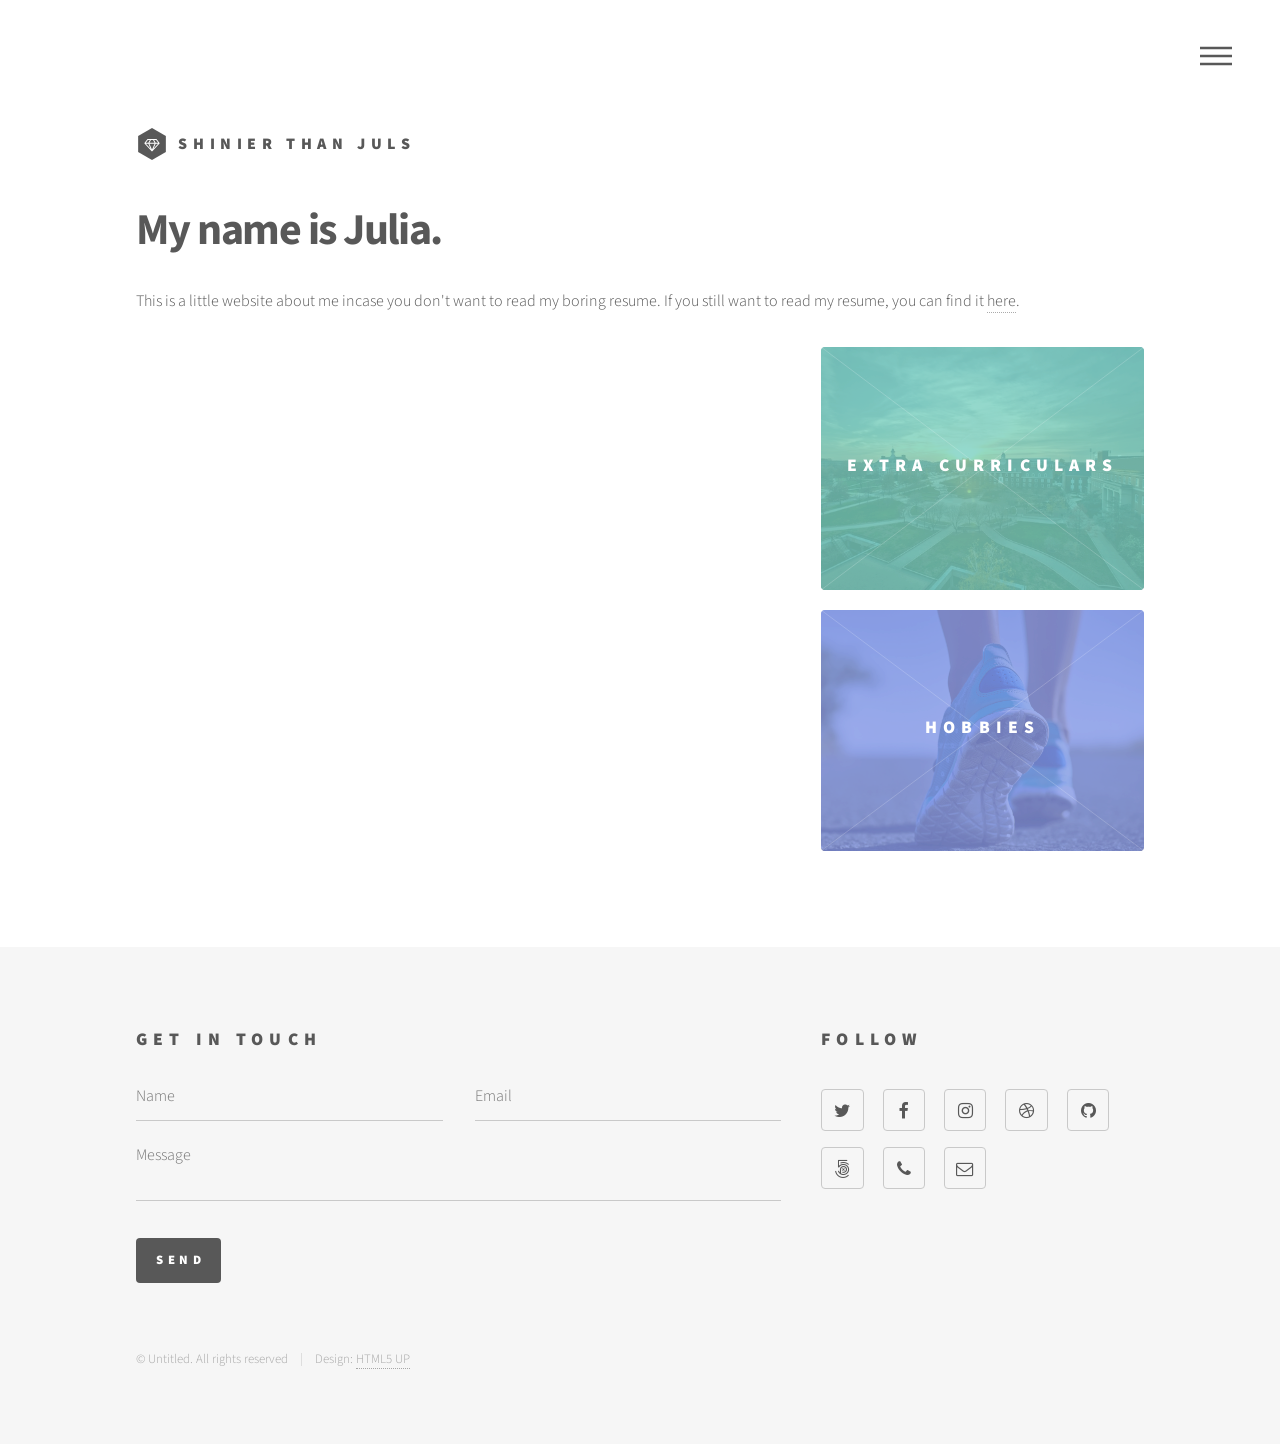
==== commit f780c1b2: "added more text" ====
--- a/index.html
+++ b/index.html
@@ -24,7 +24,7 @@
 
 							<!-- Logo -->
 								<a href="index.html" class="logo">
-									<span class="symbol"><img src="images/logo.svg" alt="" /></span><span class="title">Shinier than Juls</span>
+									<span class="symbol"><img src="images/logo.svg" alt="" /></span><span class="title">Shinier Than Juls</span>
 								</a>
 
 							<!-- Nav -->
@@ -56,7 +56,7 @@
 						<div class="inner">
 							<header>
 								<h1>My name is Julia.</h1>
-								<p>This is a little website about me incase you don't want to read my boring resume.</p>
+								<p>This is a little website about me incase you don't want to read my boring resume. If you still want to read my resume, you can find it <a href="resume.html">here</a>.</p>
 							</header>
 							<section class="tiles">
 								<article class="style1">
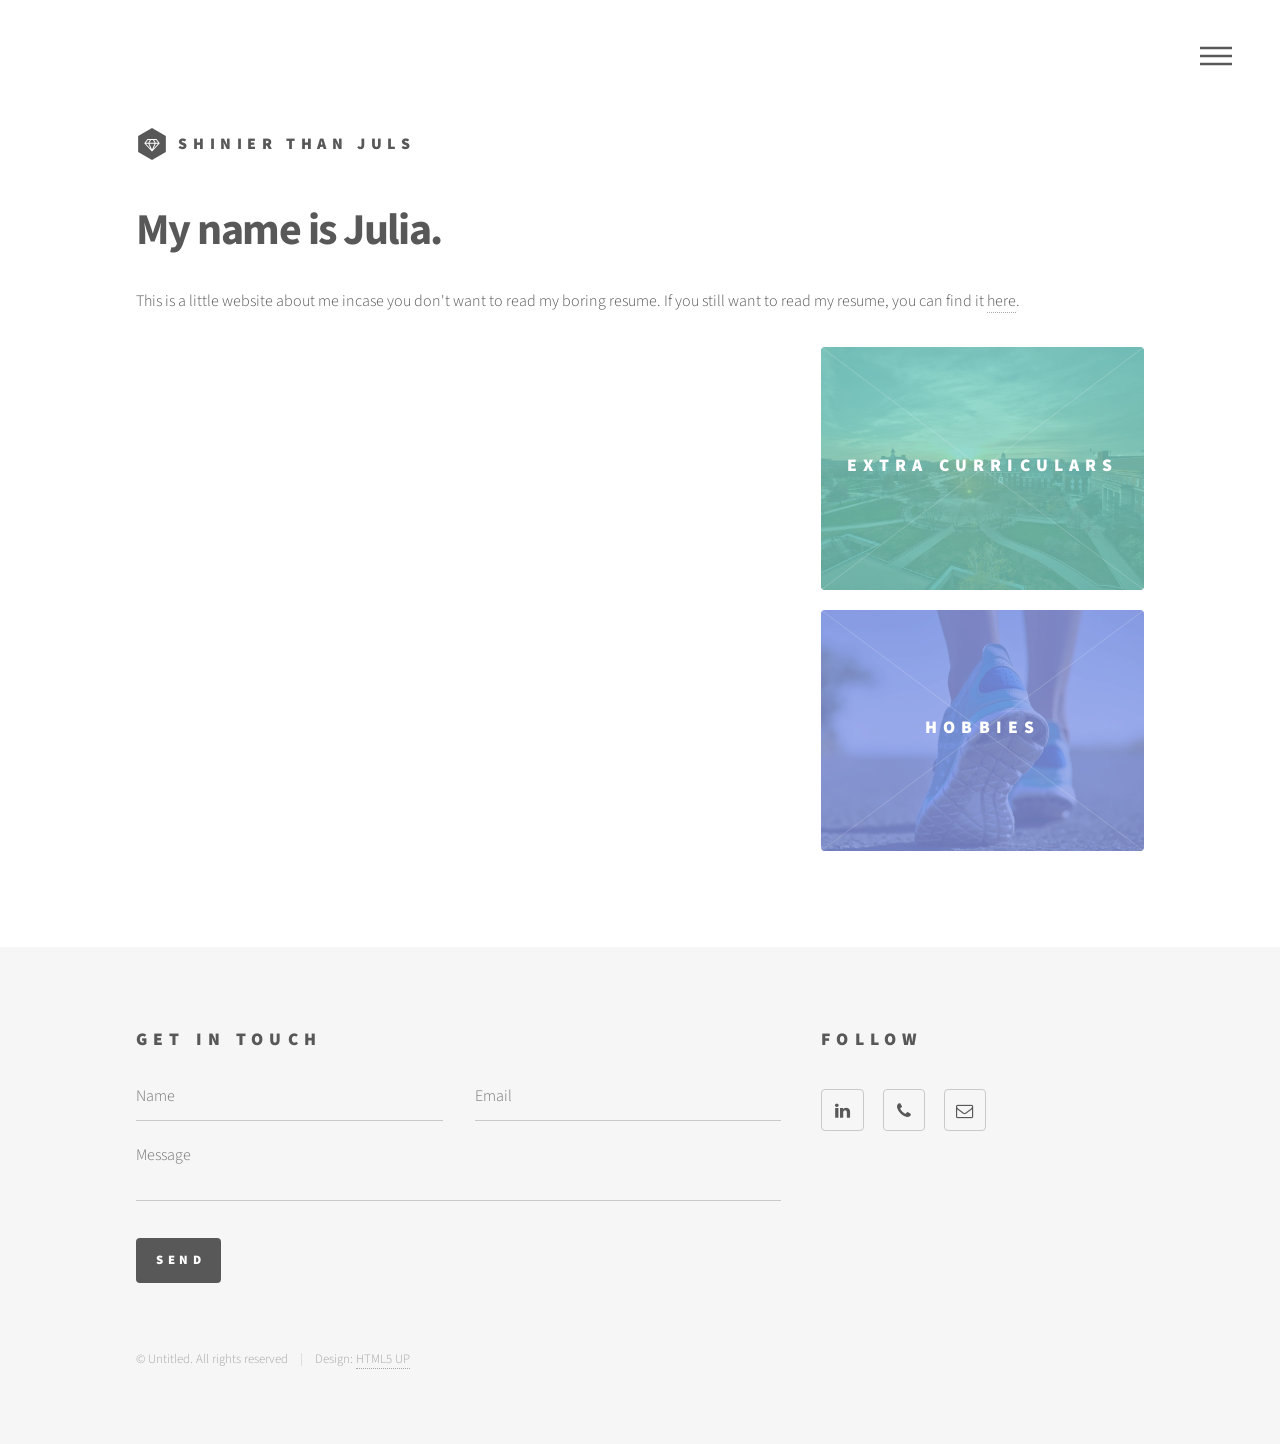
==== commit 7dc0da24: "buttons" ====
--- a/index.html
+++ b/index.html
@@ -66,7 +66,7 @@
 									<a href="myBackground.html">
 										<h2>My background</h2>
 										<div class="content">
-											<p>Growing up</p>
+											<p>Growing up but never growing old.</p>
 										</div>
 									</a>
 								</article>
@@ -77,7 +77,7 @@
 									<a href="professionalExperience.html">
 										<h2>Professional Experience</h2>
 										<div class="content">
-											<p>Working hard, or hardly working?</p>
+											<p>Dreams don't work unless you do.</p>
 										</div>
 									</a>
 								</article>
@@ -88,7 +88,7 @@
 									<a href="extraCurriculars.html">
 										<h2>Extra Curriculars</h2>
 										<div class="content">
-											<p>Not just work work</p>
+											<p>I always wondered why somebody doesn't do something about that. Then I realized I was somebody.</p>
 										</div>
 									</a>
 								</article>
@@ -110,7 +110,7 @@
 									<a href="travel.html">
 										<h2>Favoite Travel Destinations</h2>
 										<div class="content">
-											<p>Sed nisl arcu euismod sit amet nisi lorem etiam dolor veroeros et feugiat.</p>
+											<p>Adventure is worthwhile.</p>
 										</div>
 									</a>
 								</article>
@@ -121,7 +121,7 @@
 									<a href="hobbies.html">
 										<h2>Hobbies</h2>
 										<div class="content">
-											<p>Work hard play hard</p>
+											<p>I have a lot of random hobbies.</p>
 										</div>
 									</a>
 								</article>
@@ -153,14 +153,10 @@
 							<section>
 								<h2>Follow</h2>
 								<ul class="icons">
-									<li><a href="#" class="icon style2 fa-twitter"><span class="label">Twitter</span></a></li>
-									<li><a href="#" class="icon style2 fa-facebook"><span class="label">Facebook</span></a></li>
-									<li><a href="#" class="icon style2 fa-instagram"><span class="label">Instagram</span></a></li>
-									<li><a href="#" class="icon style2 fa-dribbble"><span class="label">Dribbble</span></a></li>
-									<li><a href="#" class="icon style2 fa-github"><span class="label">GitHub</span></a></li>
-									<li><a href="#" class="icon style2 fa-500px"><span class="label">500px</span></a></li>
-									<li><a href="#" class="icon style2 fa-phone"><span class="label">Phone</span></a></li>
-									<li><a href="#" class="icon style2 fa-envelope-o"><span class="label">Email</span></a></li>
+									<li><a href="https://www.linkedin.com/in/julialomakina/" class="icon style2 fa-linkedin"><span class="label">LinkedIn</span></a></li>
+									
+									<li><a href="tel:5089820006" class="icon style2 fa-phone"><span class="label">Phone</span></a></li>
+									<li><a href="mailto:juliaa.lomakina@gmail.com" class="icon style2 fa-envelope-o"><span class="label">Email</span></a></li>
 								</ul>
 							</section>
 							<ul class="copyright">
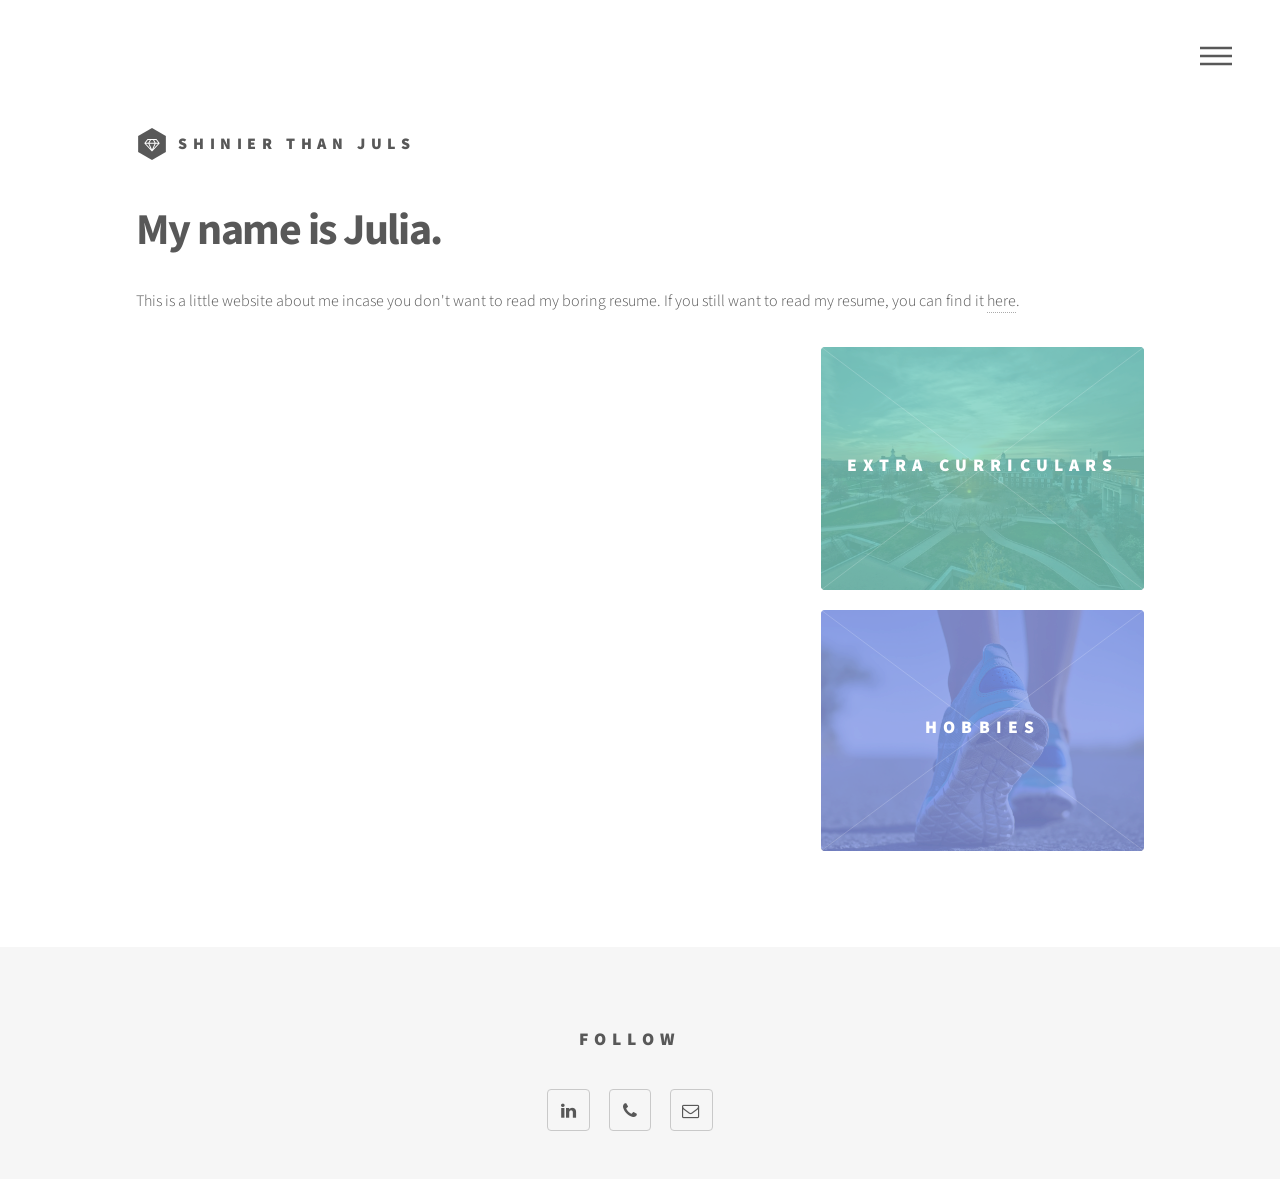
==== commit c6b8a785: "added new footer" ====
--- a/index.html
+++ b/index.html
@@ -133,35 +133,16 @@
 				<!-- Footer -->
 					<footer id="footer">
 						<div class="inner">
-							<section>
-								<h2>Get in touch</h2>
-								<form method="post" action="#">
-									<div class="field half first">
-										<input type="text" name="name" id="name" placeholder="Name" />
-									</div>
-									<div class="field half">
-										<input type="email" name="email" id="email" placeholder="Email" />
-									</div>
-									<div class="field">
-										<textarea name="message" id="message" placeholder="Message"></textarea>
-									</div>
-									<ul class="actions">
-										<li><input type="submit" value="Send" class="special" /></li>
-									</ul>
-								</form>
-							</section>
+							
 							<section>
 								<h2>Follow</h2>
 								<ul class="icons">
 									<li><a href="https://www.linkedin.com/in/julialomakina/" class="icon style2 fa-linkedin"><span class="label">LinkedIn</span></a></li>
-									
 									<li><a href="tel:5089820006" class="icon style2 fa-phone"><span class="label">Phone</span></a></li>
 									<li><a href="mailto:juliaa.lomakina@gmail.com" class="icon style2 fa-envelope-o"><span class="label">Email</span></a></li>
 								</ul>
 							</section>
-							<ul class="copyright">
-								<li>&copy; Untitled. All rights reserved</li><li>Design: <a href="http://html5up.net">HTML5 UP</a></li>
-							</ul>
+							
 						</div>
 					</footer>
 
--- a/assets/css/main.css
+++ b/assets/css/main.css
@@ -3192,6 +3192,7 @@
 /* Footer */
 
 	#footer {
+		text-align: center;
 		padding: 5em 0 6em 0 ;
 		background-color: #f6f6f6;
 	}
@@ -3216,7 +3217,7 @@
 			}
 
 			#footer > .inner section:nth-child(1) {
-				width: calc(66% - 2.5em);
+				width: calc(100% - 2.5em);
 				margin-right: 2.5em;
 			}
 
@@ -3259,7 +3260,7 @@
 			}
 
 				#footer > .inner section:nth-child(1) {
-					width: calc(66% - 1.25em);
+					width: calc(100% - 1.25em);
 					margin-right: 1.25em;
 				}
 
@@ -3273,7 +3274,7 @@
 		@media screen and (max-width: 980px) {
 
 			#footer > .inner section:nth-child(1) {
-				width: 66%;
+				width: 100%;
 				margin-right: 0;
 			}
 
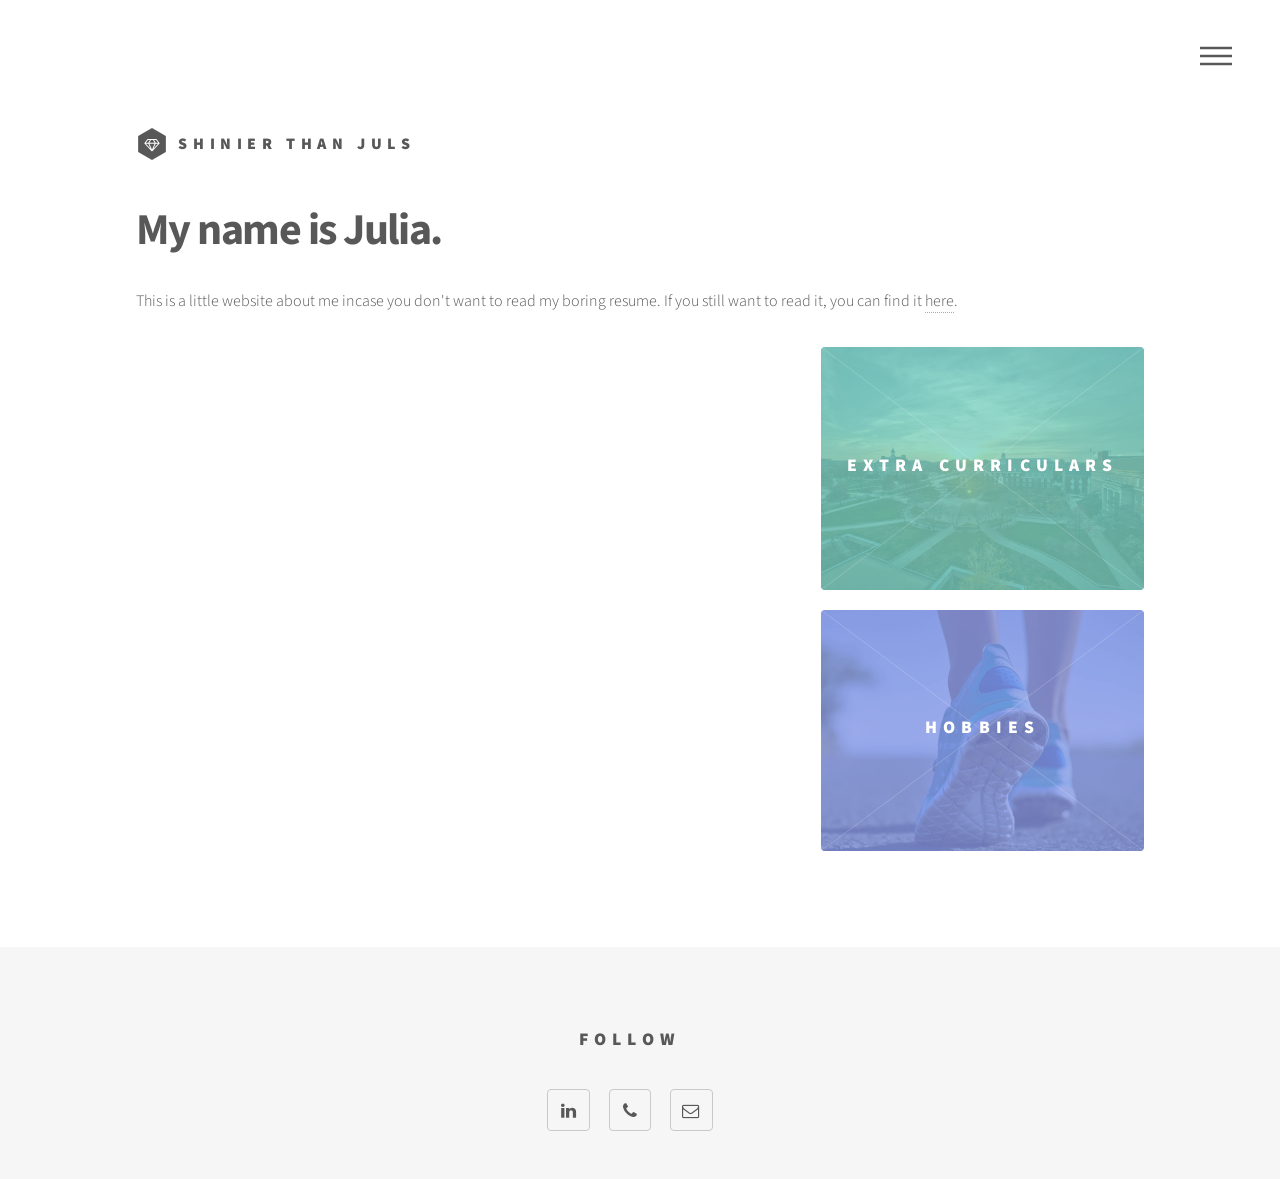
==== commit 8ee5d145: "extra curriculars" ====
--- a/index.html
+++ b/index.html
@@ -44,6 +44,7 @@
 							<li><a href="index.html">Home</a></li>
 							<li><a href="myBackground.html">Background</a></li>
 							<li><a href="professionalExperience.html">Professional Experience</a></li>
+							<li><a href="extraCurriculars.html">Extra Curriculars</a></li>
 							<li><a href="idols.html">Idols</a></li>
 							<li><a href="travel.html">Travel Destinations</a></li>
 							<li><a href="hobbies.html">Hobbies</a></li>
@@ -56,7 +57,7 @@
 						<div class="inner">
 							<header>
 								<h1>My name is Julia.</h1>
-								<p>This is a little website about me incase you don't want to read my boring resume. If you still want to read my resume, you can find it <a href="resume.html">here</a>.</p>
+								<p>This is a little website about me incase you don't want to read my boring resume. If you still want to read it, you can find it <a href="resume.html">here</a>.</p>
 							</header>
 							<section class="tiles">
 								<article class="style1">
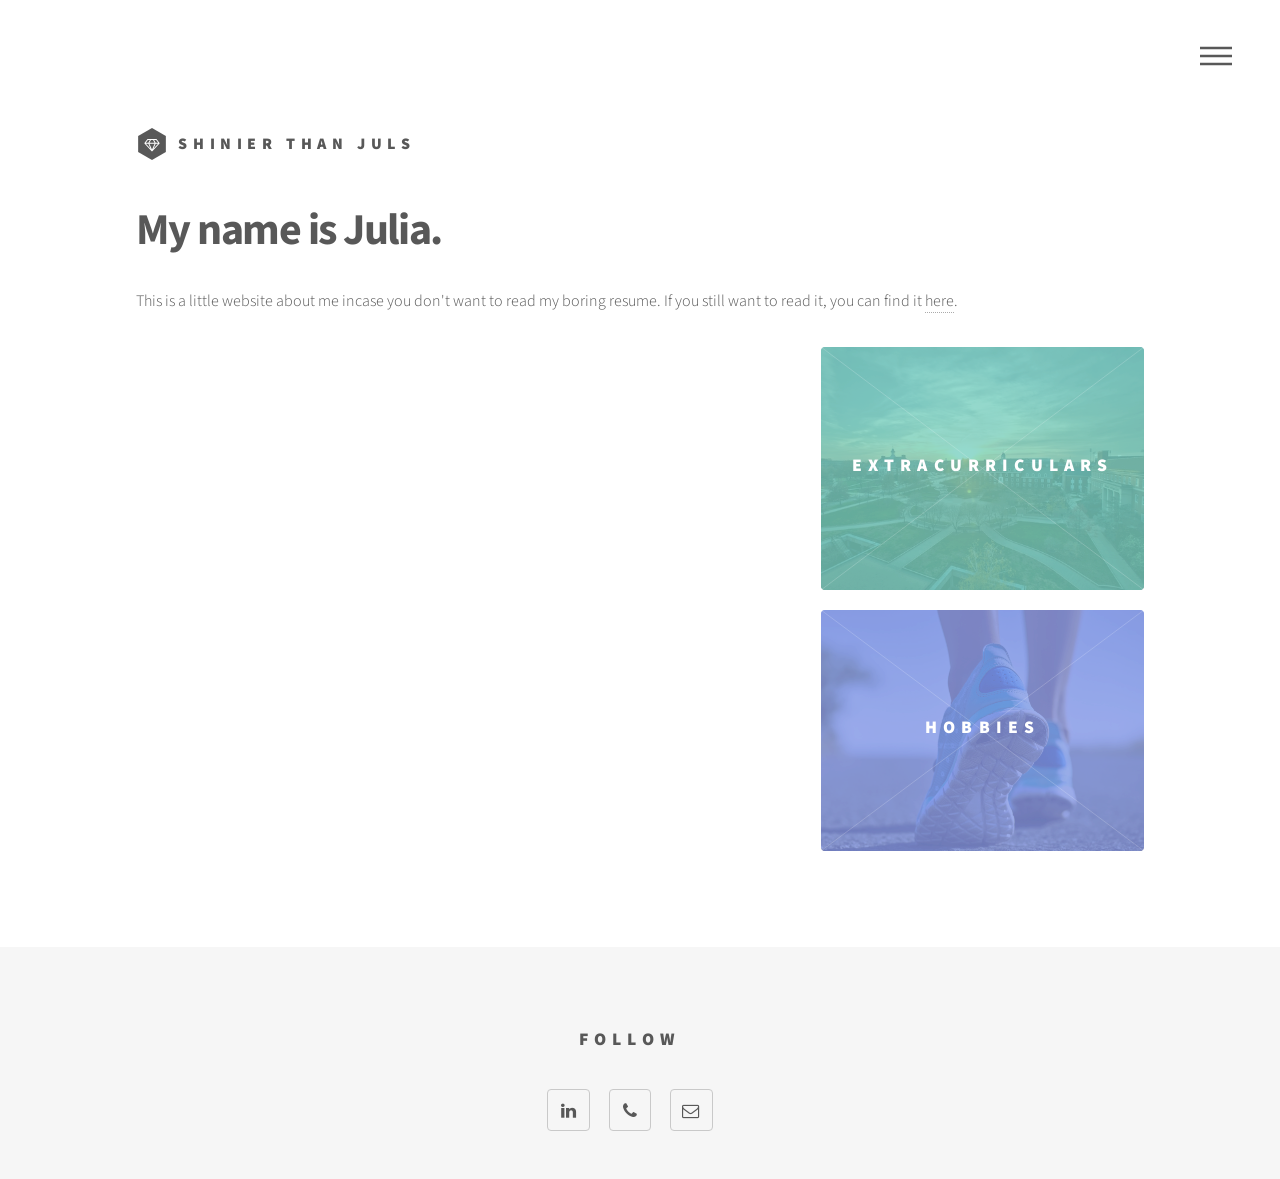
==== commit 4b306ec6: "spelling and resume" ====
--- a/index.html
+++ b/index.html
@@ -44,7 +44,7 @@
 							<li><a href="index.html">Home</a></li>
 							<li><a href="myBackground.html">Background</a></li>
 							<li><a href="professionalExperience.html">Professional Experience</a></li>
-							<li><a href="extraCurriculars.html">Extra Curriculars</a></li>
+							<li><a href="extraCurriculars.html">Extracurriculars</a></li>
 							<li><a href="idols.html">Idols</a></li>
 							<li><a href="travel.html">Travel Destinations</a></li>
 							<li><a href="hobbies.html">Hobbies</a></li>
@@ -87,7 +87,7 @@
 										<img src="images/college-photo_23577-2.jpg" alt="" />
 									</span>
 									<a href="extraCurriculars.html">
-										<h2>Extra Curriculars</h2>
+										<h2>Extracurriculars</h2>
 										<div class="content">
 											<p>I always wondered why somebody doesn't do something about that. Then I realized I was somebody.</p>
 										</div>
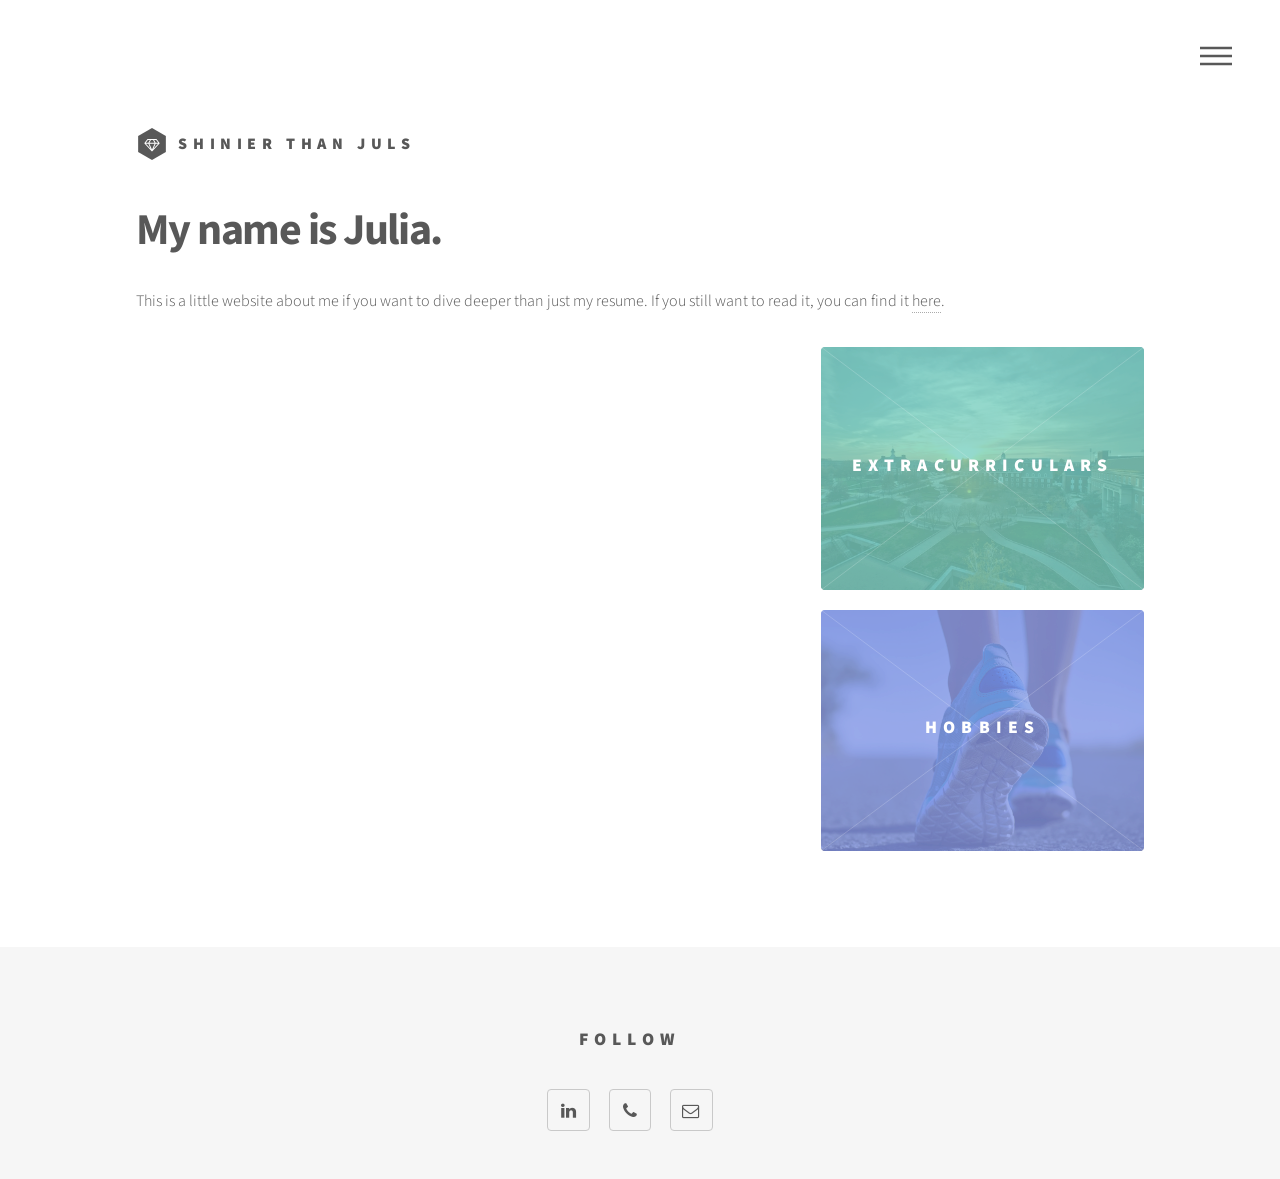
==== commit f39c21d6: "deleted map points and updated text" ====
--- a/index.html
+++ b/index.html
@@ -57,7 +57,7 @@
 						<div class="inner">
 							<header>
 								<h1>My name is Julia.</h1>
-								<p>This is a little website about me incase you don't want to read my boring resume. If you still want to read it, you can find it <a href="resume.html">here</a>.</p>
+								<p>This is a little website about me if you want to dive deeper than just my resume. If you still want to read it, you can find it <a href="resume.html">here</a>.</p>
 							</header>
 							<section class="tiles">
 								<article class="style1">
@@ -65,7 +65,7 @@
 										<img src="http://www.angelaamman.com/wp-content/uploads/2012/07/Walking-in-the-Woods.jpg" alt="" />
 									</span>
 									<a href="myBackground.html">
-										<h2>My background</h2>
+										<h2>Background</h2>
 										<div class="content">
 											<p>Growing up but never growing old.</p>
 										</div>
@@ -89,7 +89,7 @@
 									<a href="extraCurriculars.html">
 										<h2>Extracurriculars</h2>
 										<div class="content">
-											<p>I always wondered why somebody doesn't do something about that. Then I realized I was somebody.</p>
+											
 										</div>
 									</a>
 								</article>
@@ -98,9 +98,9 @@
 										<img src="http://static5.businessinsider.com/image/51c78be6ecad04d46a000006/3-big-fed-speeches-are-coming-up-this-week.jpg" alt="" />
 									</span>
 									<a href="idols.html">
-										<h2>My idols</h2>
+										<h2>Idols</h2>
 										<div class="content">
-											<p>People who are smarter than me.</p>
+											
 										</div>
 									</a>
 								</article>
